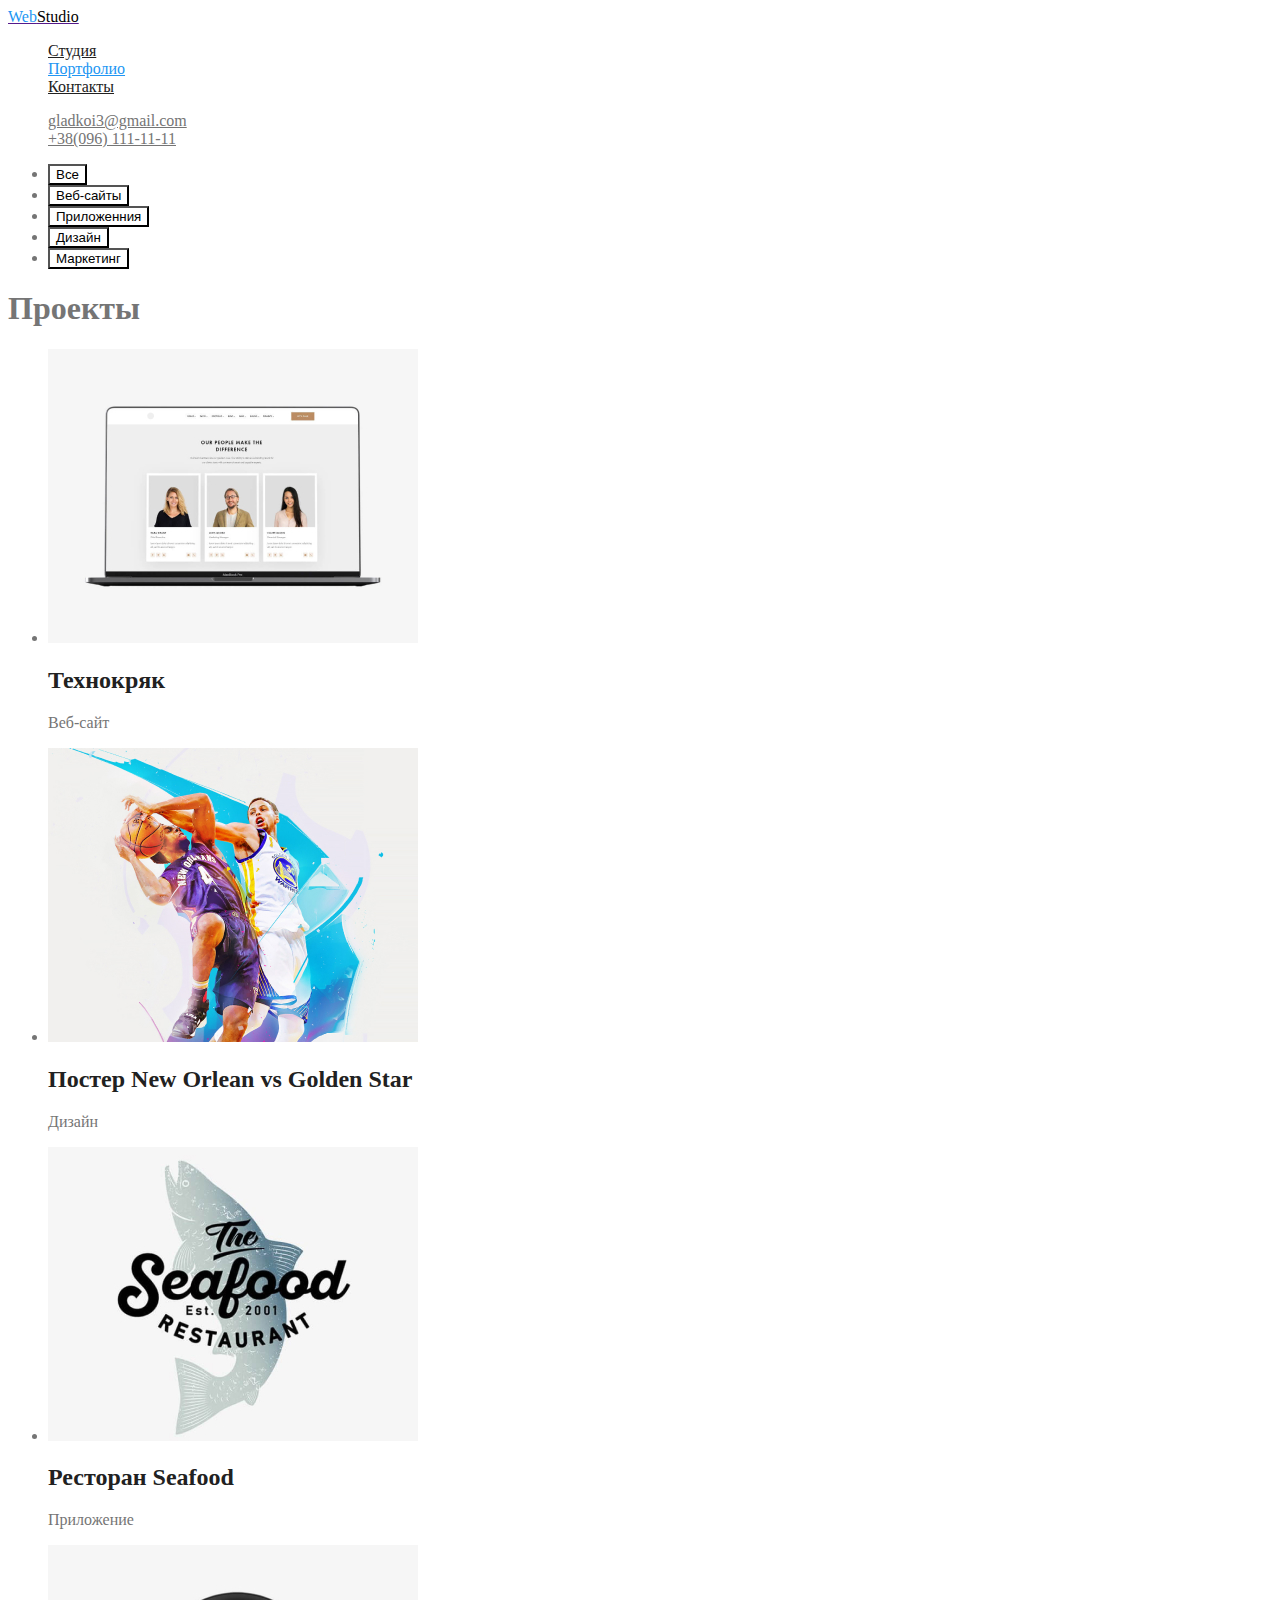
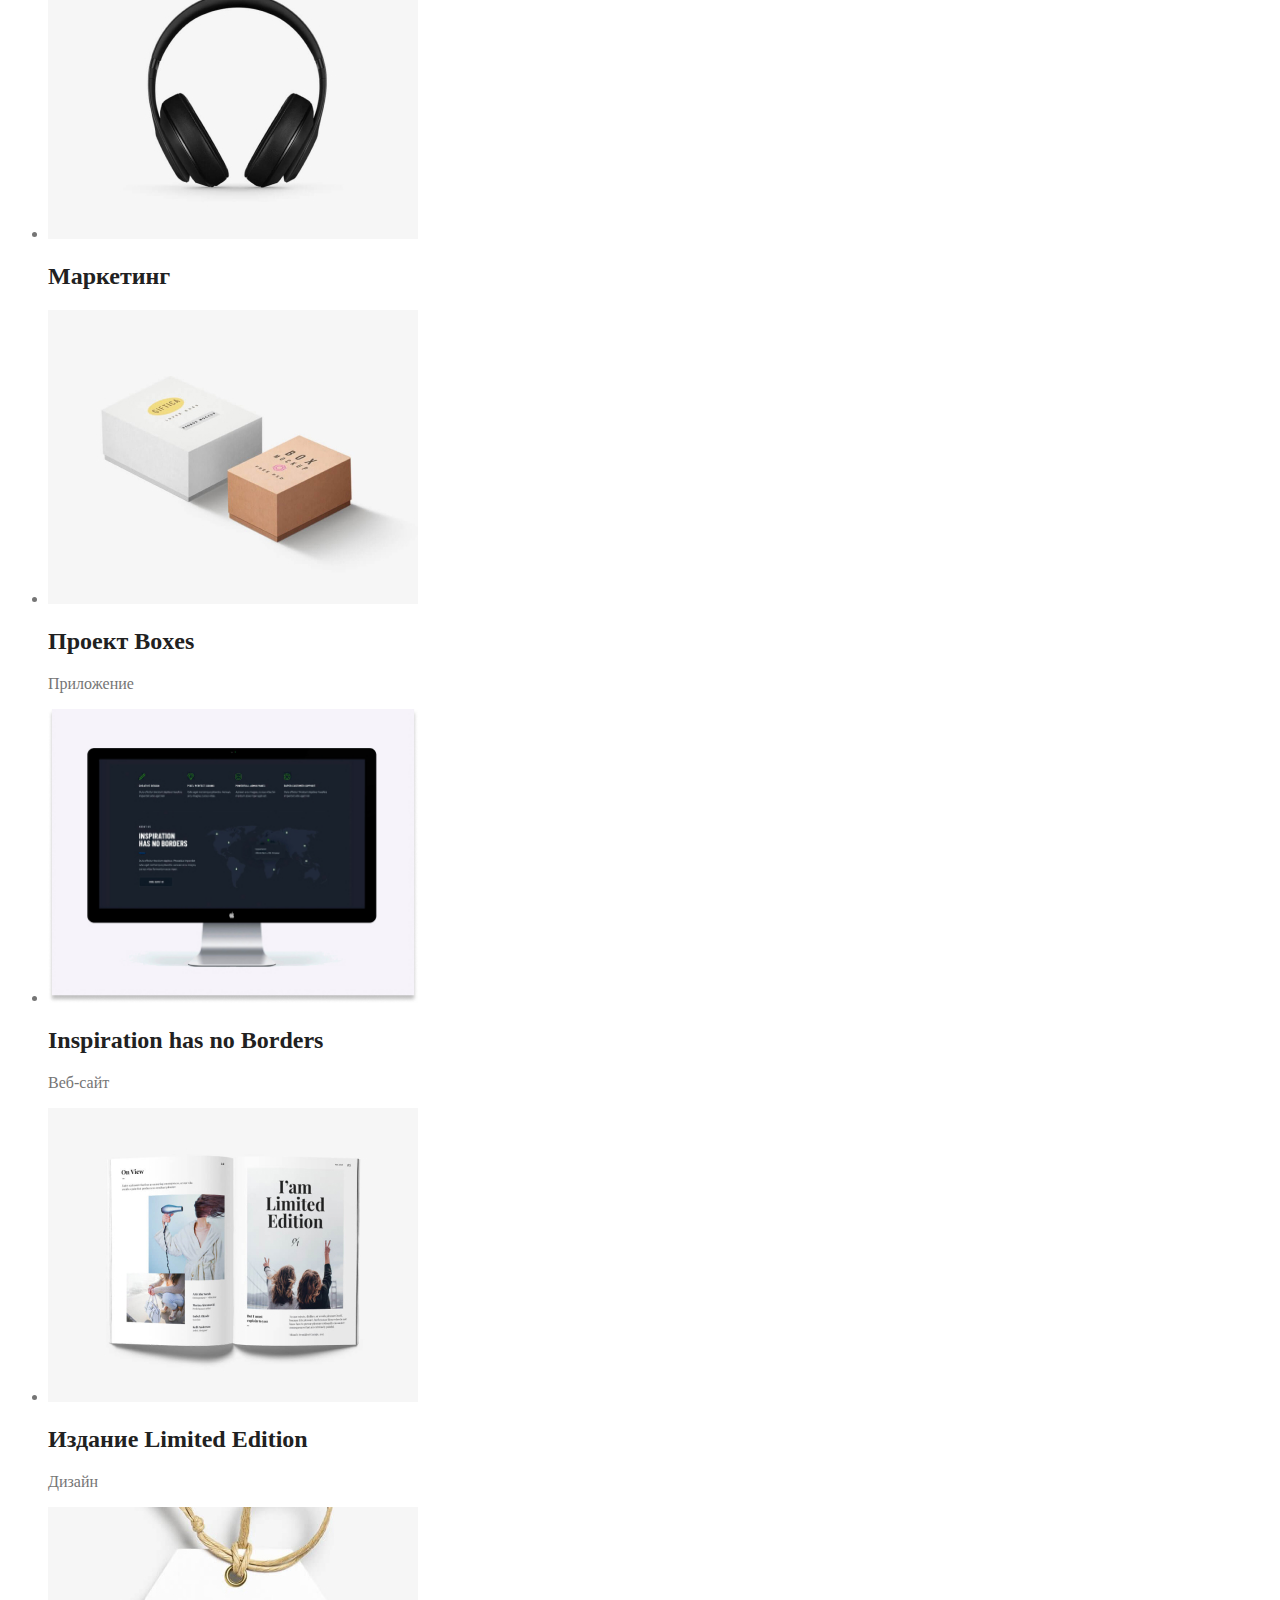
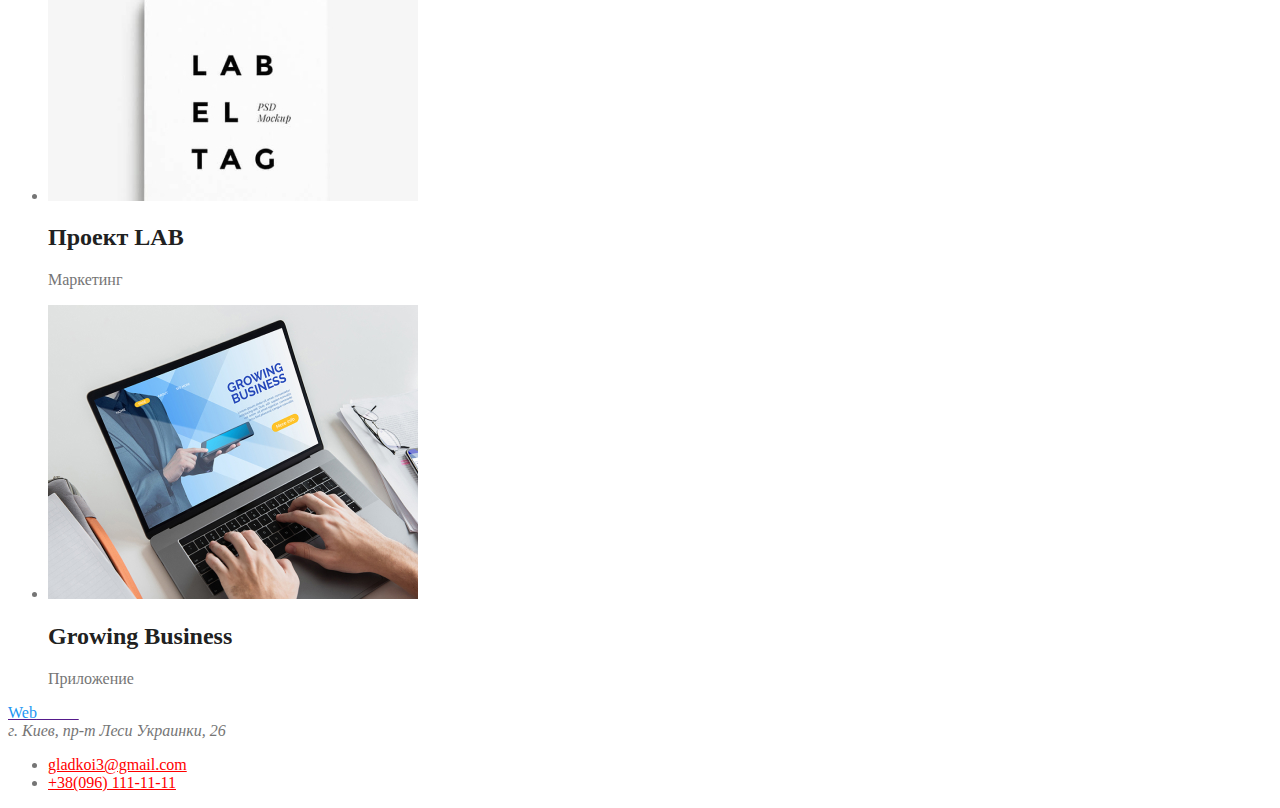
==== portfolio.html @ ace2f504 "доробив стилі" ====
<!DOCTYPE html>
<html lang="ru">

<head>
    <!-- Служебная информация -->
    <meta charset="utf-8">
    <title> Portfolio</title>
    <link rel="stylesheet" href="./css/css.css">
</head>

<body>
    <!---Шапка -->
    <header>
        <nav>
            <a href="" class="logo"><span class="logo-web">Web</span><span class="logo-studio">Studio</span> </a>

            <ul class="nav-site list">
                <li><a href="./index.html" class="link">Студия</a></li>
                <li><a href="./portfolio.html" class="link current">Портфолио</a></li>
                <li><a href="" class="link">Контакты</a></li>
            </ul>
        </nav>
        <ul class="nav-addres list">
            <!-- Ссылка на адрес электронной почты  -->
            <li><a href="mailto:gladkoi3@gmail.com" class="link">gladkoi3@gmail.com</a></li>
            <!-- Ссылка на телефонный номер -->
            <li><a href="tel:+380961111111" class="link">+38(096) 111-11-11</a></li>
        </ul>
    </header>

    <!-- Filters -->
    <section>

        <ul>
            <li><button class="button"> Все </button></li>
            <li><button class="button">Веб-сайты</button></li>
            <li><button class="button">Приложенния</button> </li>
            <li><button class="button">Дизайн</button> </li>
            <li><button class="button">Маркетинг</button></li>
        </ul>


        <!-- Project -->

        <h1>Проекты</h1>

        <ul class="project-list">

            <li>
                <a href=""></a>
                <img src="./portfolio-img/img.jpg" alt="Веб-сайт" width="370" height="294">
                <h2 class="title-name">Технокряк</h2>
                <p>Веб-сайт</p>
            </li>

            <li>
                <a href=""></a>
                <img src="./portfolio-img/img1.jpg" alt="Дизайн" width="370" height="294">
                <h2 class="title-name">Постер New Orlean vs Golden Star</h2>
                <p>Дизайн</p>
            </li>

            <li>
                <a href=""></a>
                <img src="./portfolio-img/img2.jpg" alt="Приложение" width="370" height="294">
                <h2 class="title-name">Ресторан Seafood</h2>
                <p>Приложение</p>
            </li>

            <li>
                <a href=""></a>
                <img src="./portfolio-img/img3.jpg" alt="Маркетинг" width="370" height="294">
                <h2 class="title-name">Маркетинг</h2>
                <p></p>
            </li>

            <li>
                <a href=""></a>
                <img src="./portfolio-img/img4.jpg" alt="Приложение" width="370" height="294">
                <h2 class="title-name">Проект Boxes</h2>
                <p>Приложение</p>
            </li>

            <li>
                <a href=""></a>
                <img src="./portfolio-img/img5.jpg" alt="Веб-сайт" width="370" height="294">
                <h2 lang="en" class="title-name">Inspiration has no Borders</h2>
                <p>Веб-сайт</p>
            </li>

            <li>
                <a href=""></a>
                <img src="./portfolio-img/img6.jpg" alt="Дизайн" width="370" height="294">
                <h2 class="title-name">Издание Limited Edition</h2>
                <p>Дизайн</p>
            </li>

            <li>
                <a href=""></a>
                <img src="./portfolio-img/img7.jpg" alt="Маркетинг" width="370" height="294">
                <h2 class="title-name">Проект LAB</h2>
                <p>Маркетинг</p>
            </li>

            <li>
                <a href=""></a>
                <img src="./portfolio-img/img8.jpg" alt="Приложение" width="370" height="294">
                <h2 lang="en" class="title-name">Growing Business</h2>
                <p>Приложение</p>
            </li>

        </ul>


    </section>



    <footer>
        <a href="" class="logo"><span class="logo-web">Web</span><span class="right-studio">Studio</span> </a>
        <address>г. Киев, пр-т Леси Украинки, 26</address>
        <ul class="footer">
            <!-- Ссылка на адрес электронной почты  -->
            <li><a href="mailto:gladkoi3@gmail.com " class="link">gladkoi3@gmail.com</a></li>
            <!-- Ссылка на телефонный номер -->
            <li><a href="tel:+380961111111" class="link">+38(096) 111-11-11</a></li>
        </ul>


    </footer>

</body>


</html>
---- css/css.css ----
:root {
  --prymary-text-color: #757575;
  --title-text-color: #212121;
  --accent-color: #2196f3;
  --black-text: #000000;
  --white-text: #ffffff;
}

body {
  background-color: #ffffff;
  color: var(--prymary-text-color);
}
.list {
  list-style: none;
}
/*Колір основного тексту: color:#757575; */
/*Колір втооринного тексту:сolor:  #212121;*/
/* Чорний лого:#000000;білий лого:color: #FFFFFF; */
/* Акцент-синій #2196F3;*/
/*Вторичний колір фону: #E5E5E5*/

/*Стилізація лого- logo*/
.logo-web {
  color: var(--accent-color);
}
.logo-studio {
  color: var(--black-text);
}

/*Стилізація навігації по сайту - nav-site*/
.nav-site .link {
  color: var(--title-text-color);
}
.nav-site .link:hover,
.nav-site .link:focus {
  color: var(--accent-color);
}
.nav-site .link.current {
  color: var(--accent-color);
}

/*Стилызація навігації адресу - nav-addres*/
.nav-addres .link {
  color: var(--prymary-text-color);
}
.nav-addres .link:hover,
.nav-addres .link:focus {
  color: var(--accent-color);
}

/*Hero*/
.hero-title {
  color: var(--white-text);
}
/* Стилізація Преимуществ(advantages)*/
.section .section-title {
  color: var(--title-text-color);
}
.advantages .title {
  color: var(--title-text-color);
}
/* Чем занимаемся(work)*/

/* Команда(command)*/

.command .title {
  color: var(--title-text-color);
}
/* Стилізація підвалу(footer)*/
.right-studio {
  color: var(--white-text);
}
.footer .link {
  color: red; /* rgba(255, 255, 255, 0.6);*/
}
.button {
  color: var(--black-text);
  background-color: var(--white-text);
}
.hero .prymari {
  color: var(--white-text);
  background-color: var(--accent-color);
}

/* portfolio*/

.project-list .title-name {
  color: var(--title-text-color);
}
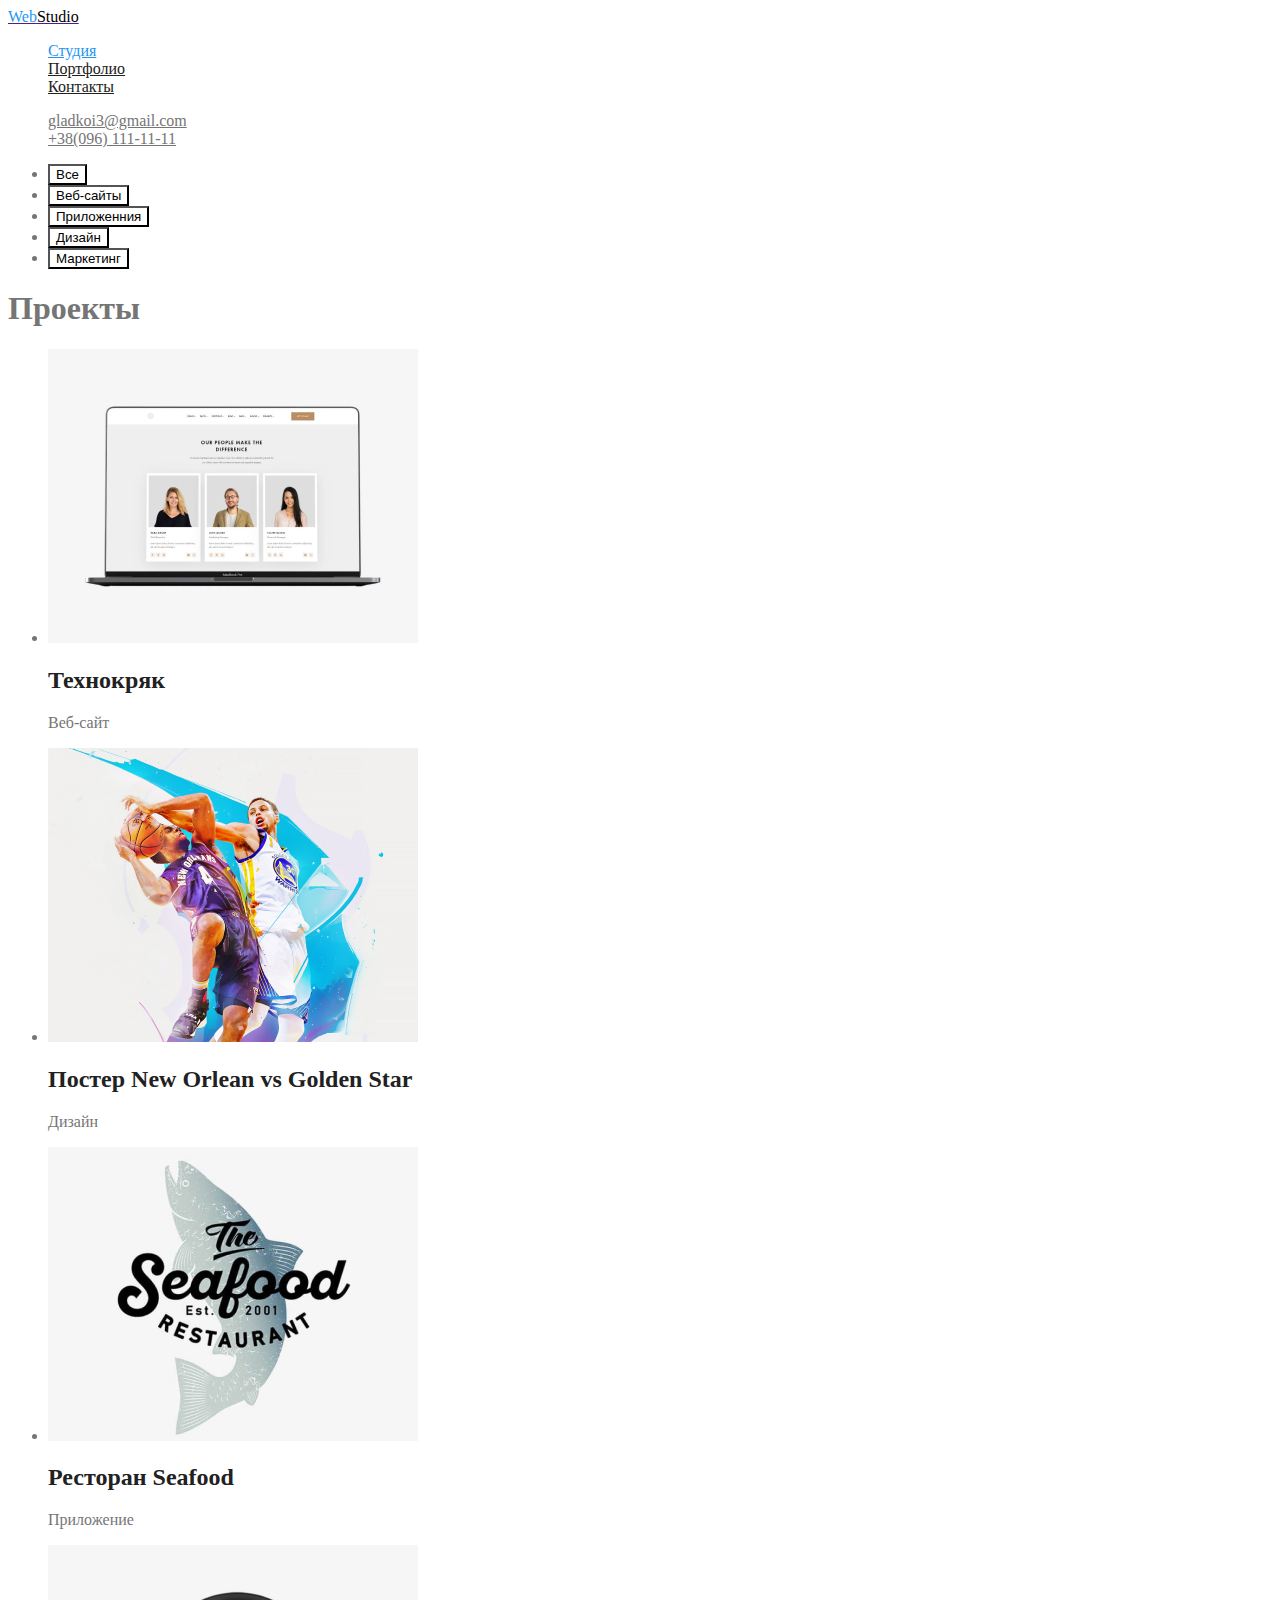
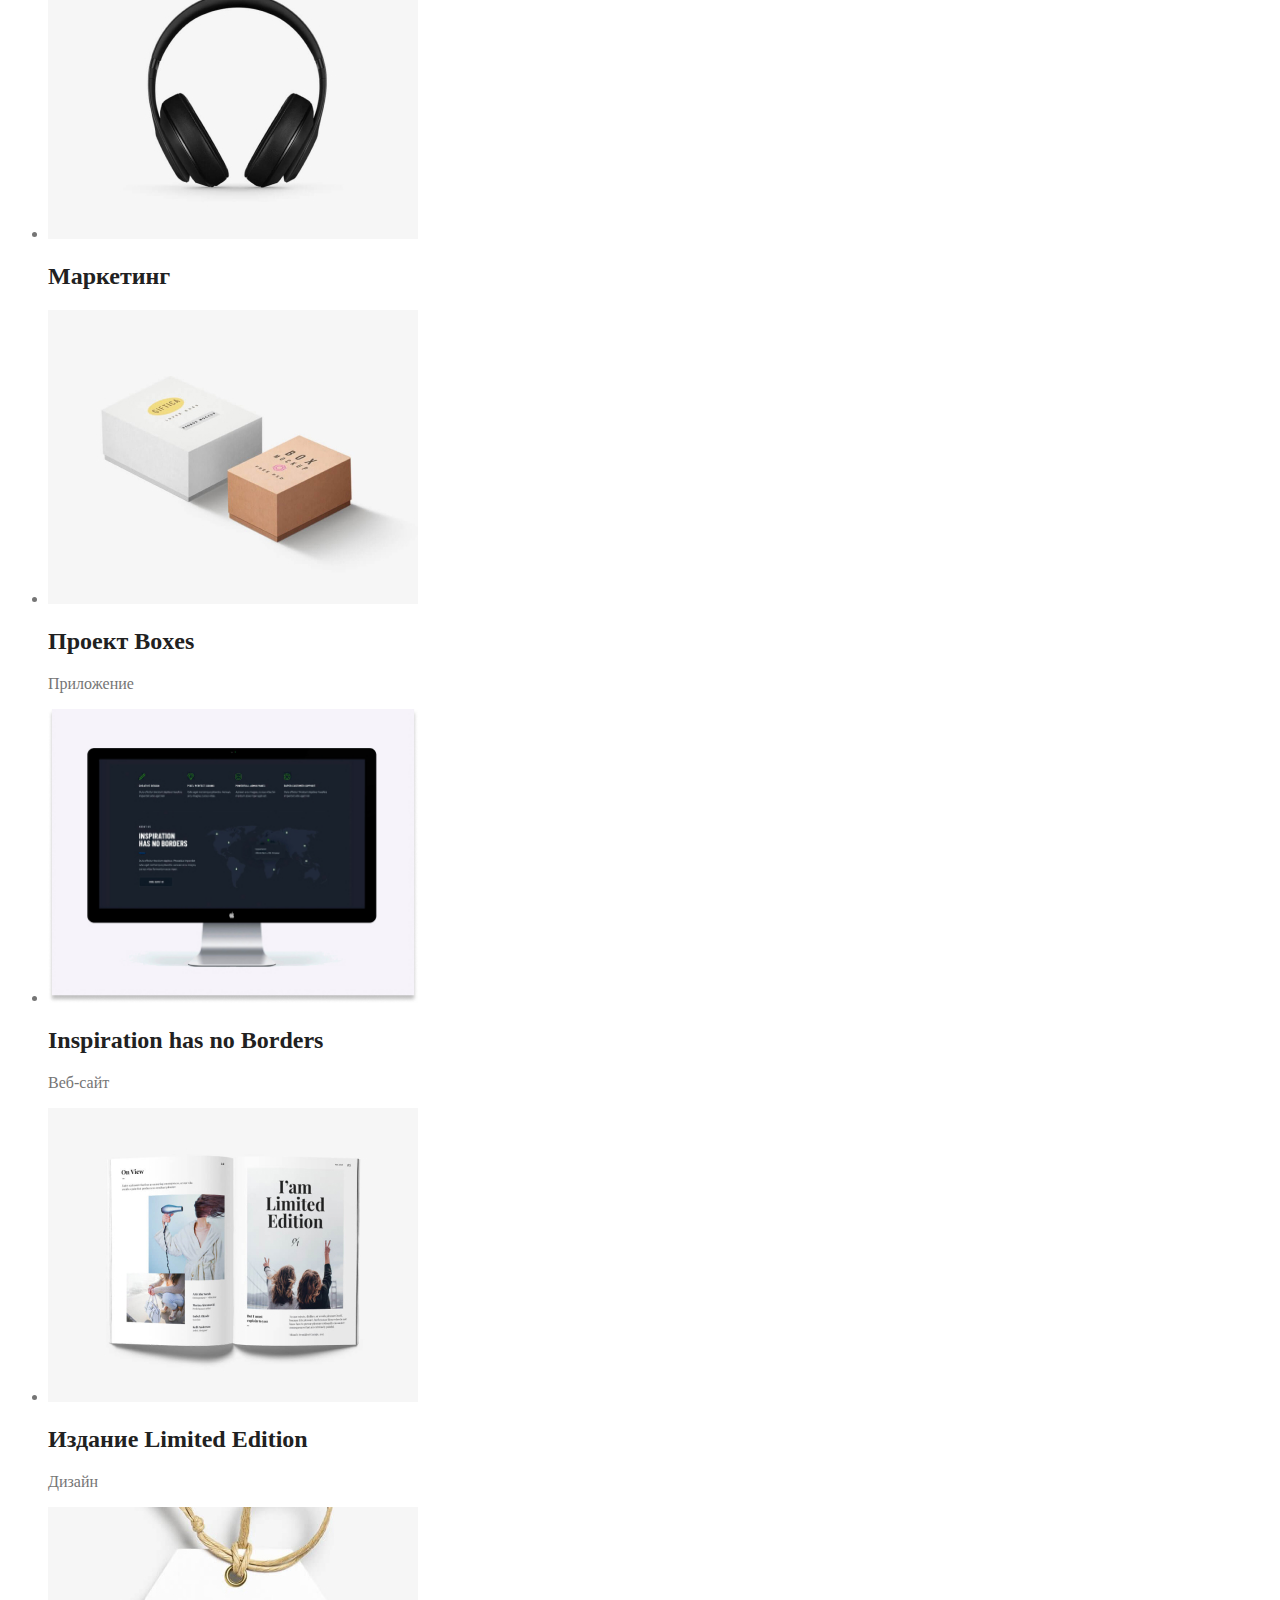
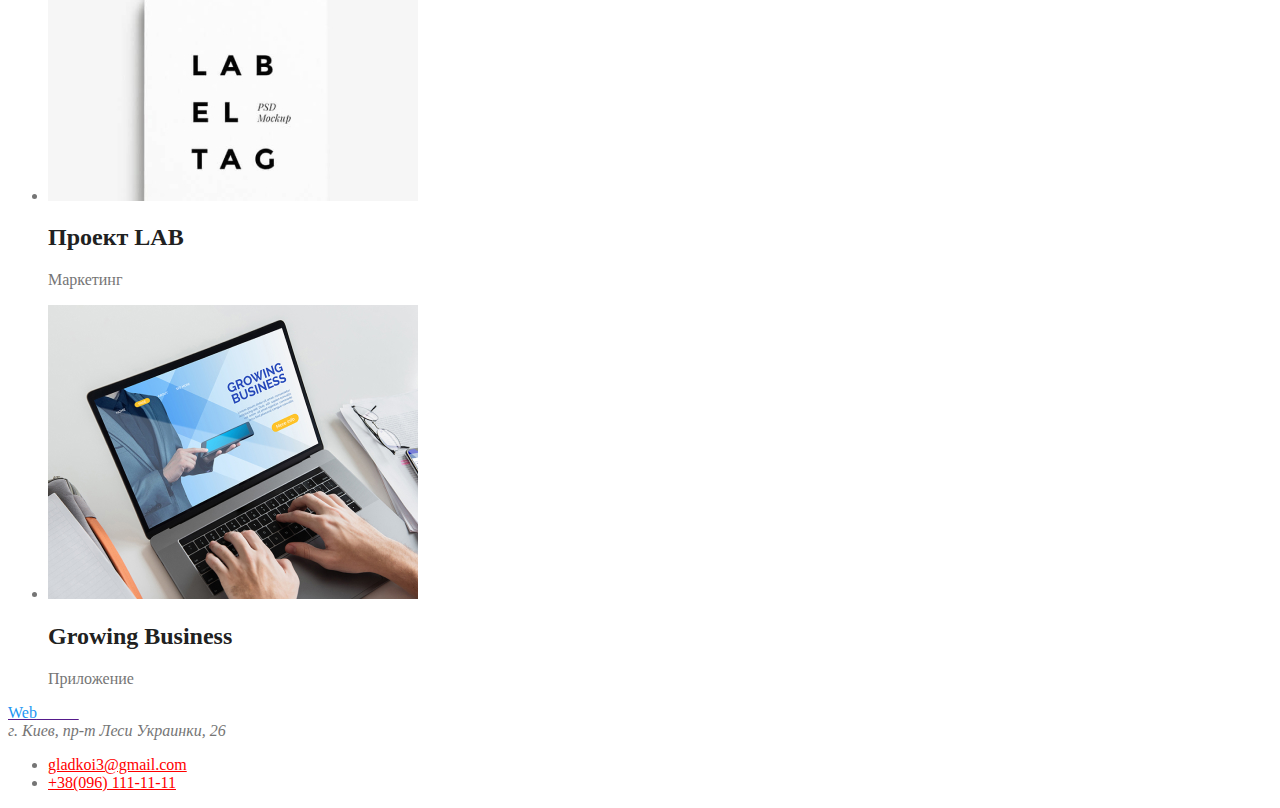
==== commit 06a449dc: "почті" ====
--- a/portfolio.html
+++ b/portfolio.html
@@ -12,15 +12,15 @@
     <!---Шапка -->
     <header>
         <nav>
-            <a href="" class="logo"><span class="logo-web">Web</span><span class="logo-studio">Studio</span> </a>
+            <a href="" class="logo"><span class="logo-accent">Web</span><span class="logo-studio">Studio</span> </a>
 
-            <ul class="nav-site list">
-                <li><a href="./index.html" class="link">Студия</a></li>
-                <li><a href="./portfolio.html" class="link current">Портфолио</a></li>
+            <ul class="site-nav list">
+                <li><a href="./index.html" class="link current">Студия</a></li>
+                <li><a href="./portfolio.html" class="link">Портфолио</a></li>
                 <li><a href="" class="link">Контакты</a></li>
             </ul>
         </nav>
-        <ul class="nav-addres list">
+        <ul class="contacts list">
             <!-- Ссылка на адрес электронной почты  -->
             <li><a href="mailto:gladkoi3@gmail.com" class="link">gladkoi3@gmail.com</a></li>
             <!-- Ссылка на телефонный номер -->
@@ -114,10 +114,9 @@
 
     </section>
 
-
-
+    <!--Подвал-->
     <footer>
-        <a href="" class="logo"><span class="logo-web">Web</span><span class="right-studio">Studio</span> </a>
+        <a href="" class="logo"><span class="logo-accent">Web</span><span class="logo-text">Studio</span> </a>
         <address>г. Киев, пр-т Леси Украинки, 26</address>
         <ul class="footer">
             <!-- Ссылка на адрес электронной почты  -->
--- a/css/css.css
+++ b/css/css.css
@@ -20,7 +20,7 @@
 /*Вторичний колір фону: #E5E5E5*/
 
 /*Стилізація лого- logo*/
-.logo-web {
+.logo-accent {
   color: var(--accent-color);
 }
 .logo-studio {
@@ -28,23 +28,23 @@
 }
 
 /*Стилізація навігації по сайту - nav-site*/
-.nav-site .link {
+.site-nav .link {
   color: var(--title-text-color);
 }
-.nav-site .link:hover,
-.nav-site .link:focus {
+.site-nav .link:hover,
+.site-nav .link:focus {
   color: var(--accent-color);
 }
-.nav-site .link.current {
+.site-nav .link.current {
   color: var(--accent-color);
 }
 
-/*Стилызація навігації адресу - nav-addres*/
-.nav-addres .link {
+/*Стилызація навігації адресу - contacts*/
+.contacts .link {
   color: var(--prymary-text-color);
 }
-.nav-addres .link:hover,
-.nav-addres .link:focus {
+.contacts .link:hover,
+.contacts .link:focus {
   color: var(--accent-color);
 }
 
@@ -63,11 +63,11 @@
 
 /* Команда(command)*/
 
-.command .title {
+.team .title {
   color: var(--title-text-color);
 }
 /* Стилізація підвалу(footer)*/
-.right-studio {
+.logo-text {
   color: var(--white-text);
 }
 .footer .link {
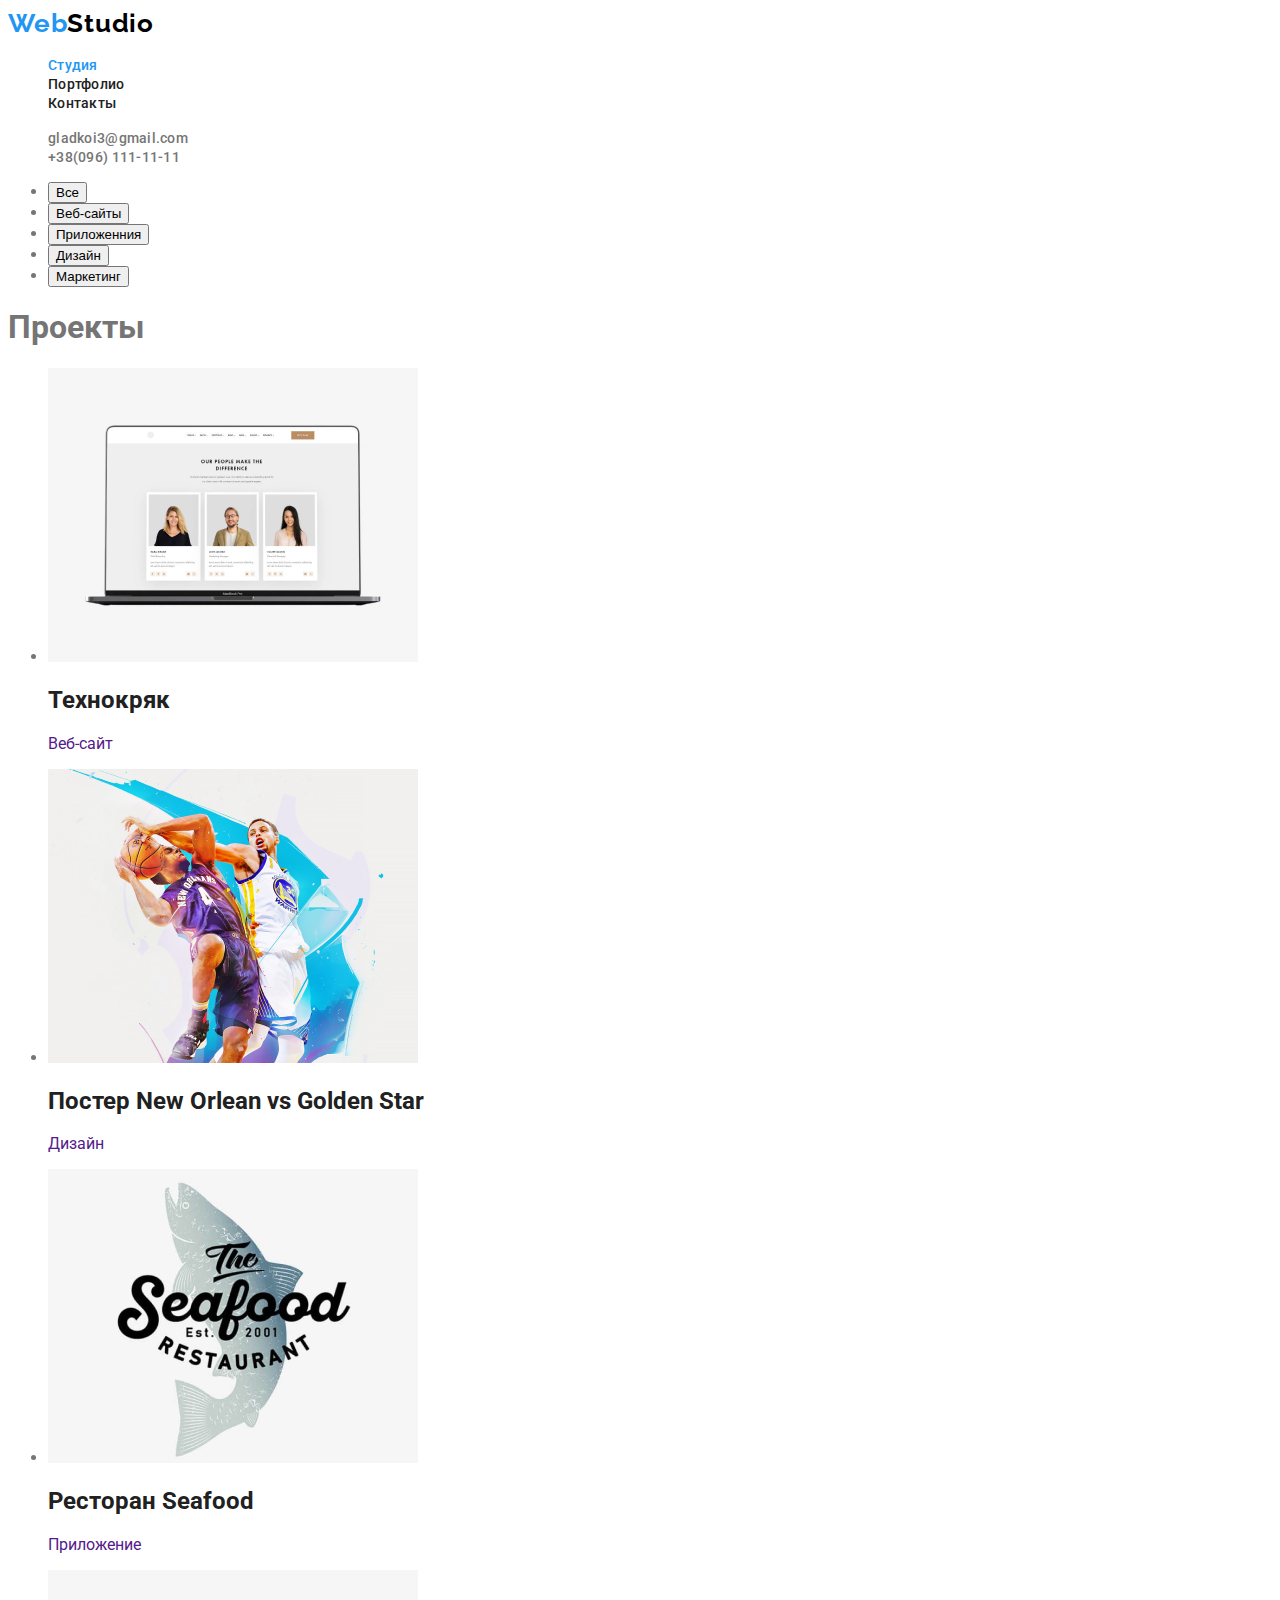
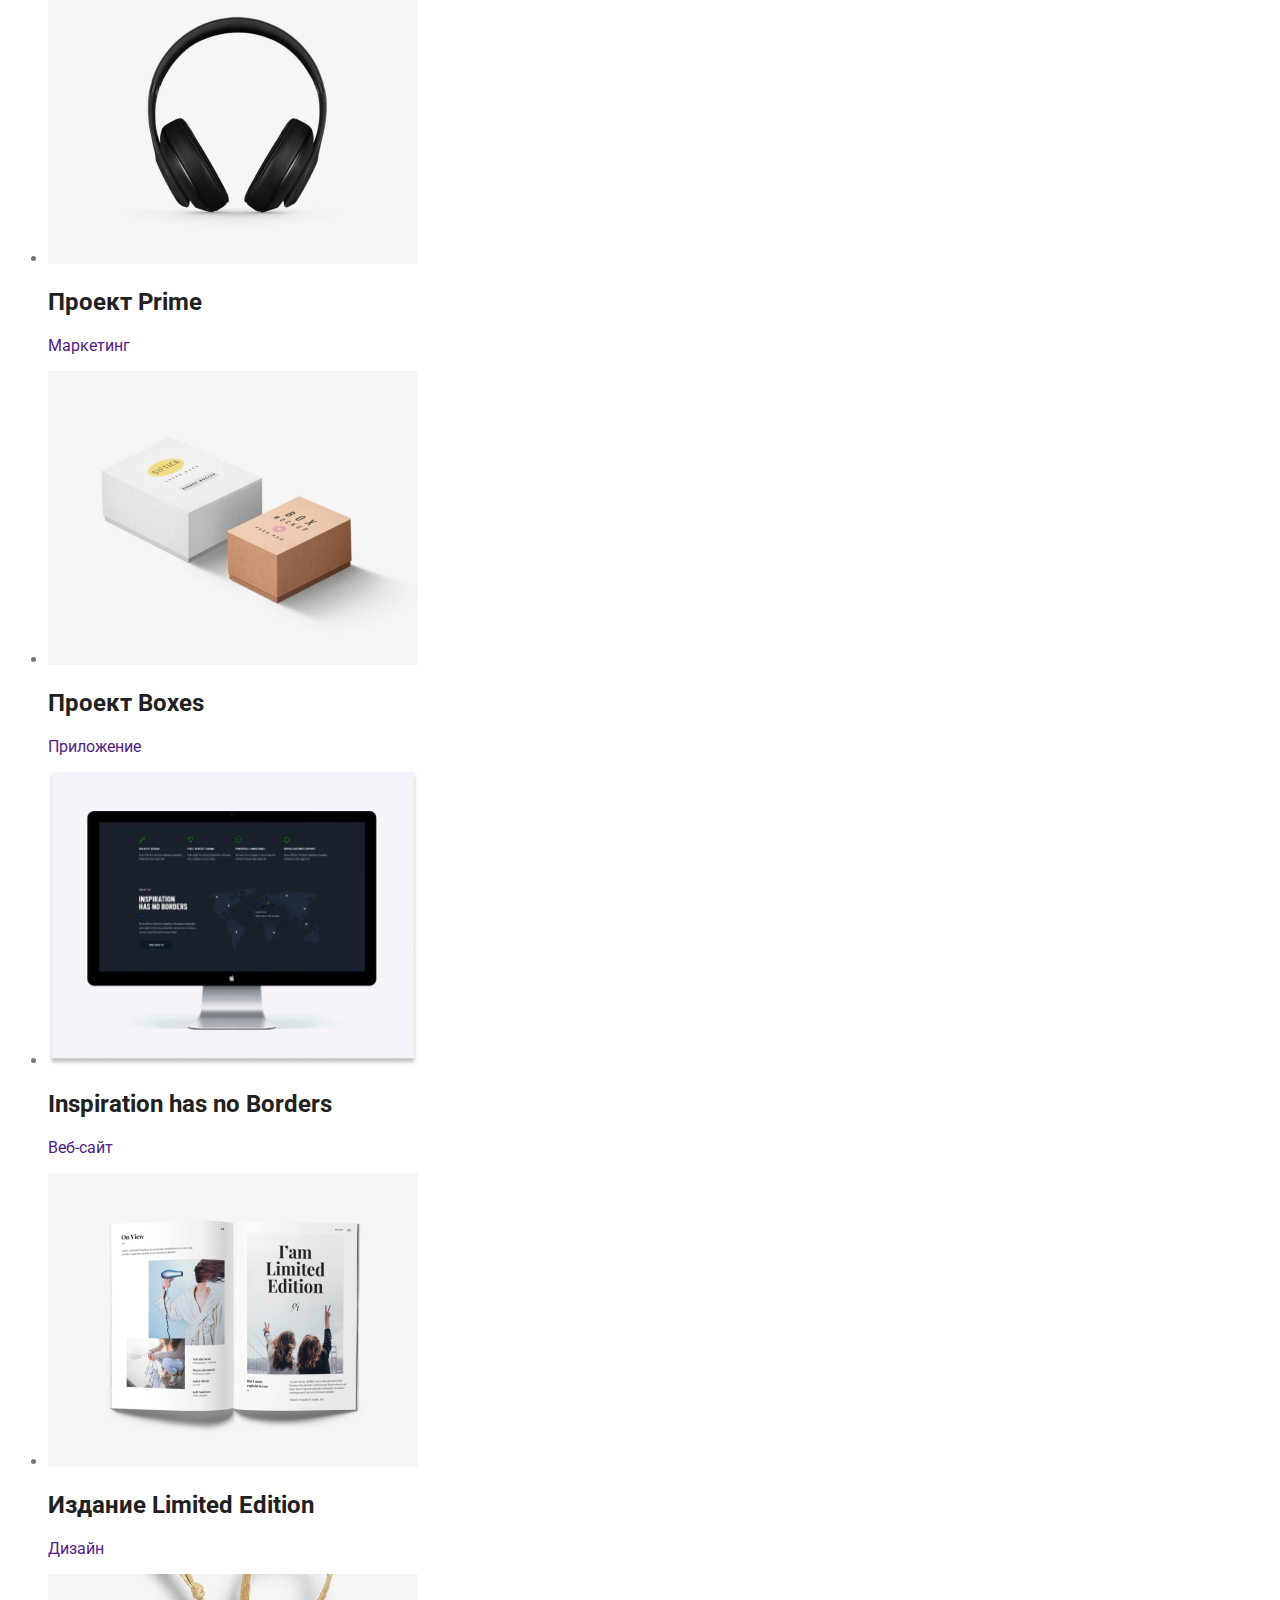
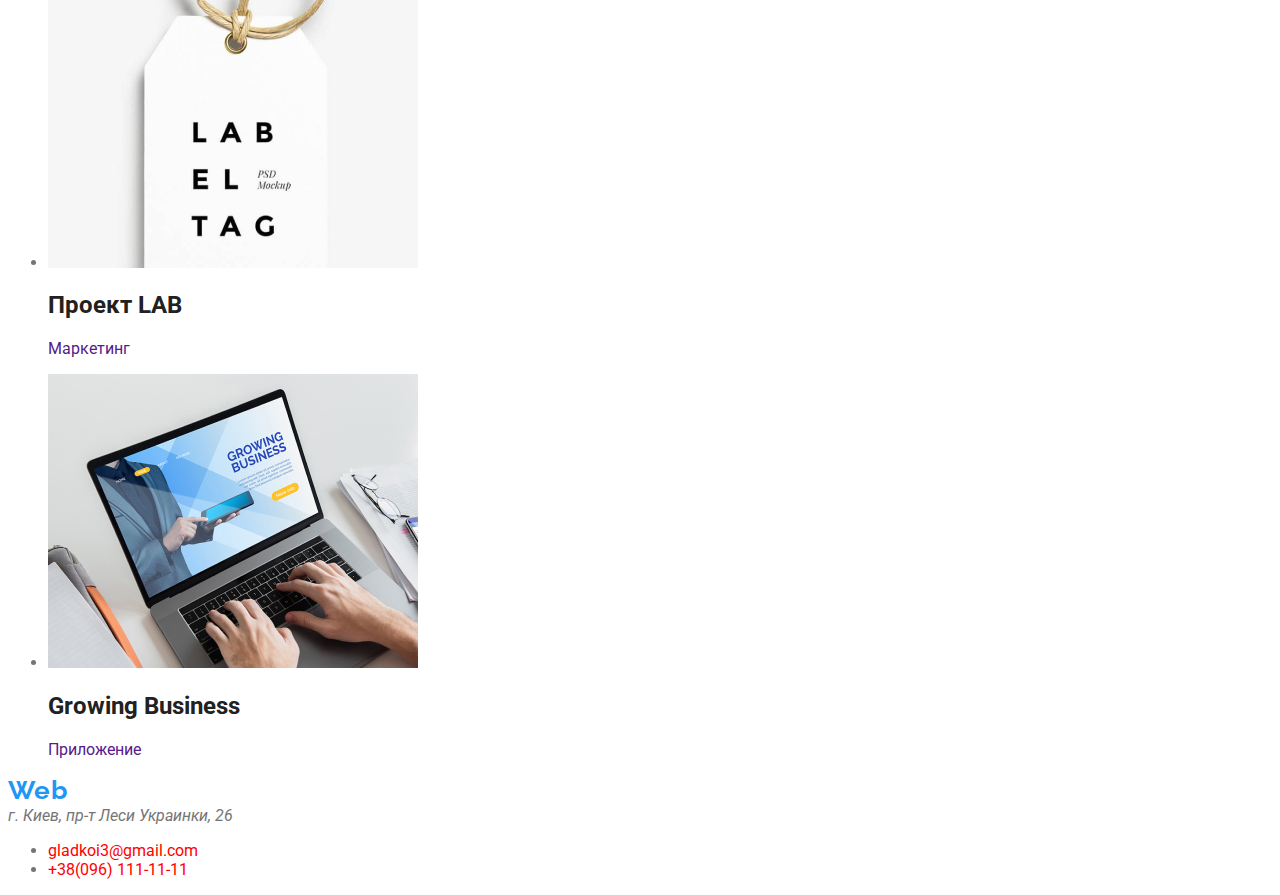
==== commit be7c49dd: "Стилізація тексту" ====
--- a/portfolio.html
+++ b/portfolio.html
@@ -5,6 +5,10 @@
     <!-- Служебная информация -->
     <meta charset="utf-8">
     <title> Portfolio</title>
+    <link rel="preconnect" href="https://fonts.gstatic.com">
+    <link
+        href="https://fonts.googleapis.com/css2?family=Raleway:wght@700&family=Roboto:wght@400;500;700;900&display=swap"
+        rel="stylesheet">
     <link rel="stylesheet" href="./css/css.css">
 </head>
 
@@ -32,11 +36,11 @@
     <section>
 
         <ul>
-            <li><button class="button"> Все </button></li>
-            <li><button class="button">Веб-сайты</button></li>
-            <li><button class="button">Приложенния</button> </li>
-            <li><button class="button">Дизайн</button> </li>
-            <li><button class="button">Маркетинг</button></li>
+            <li><button type="button" class="filtr"> Все </button></li>
+            <li><button type="button" class="filtr">Веб-сайты</button></li>
+            <li><button type="button" class="filtr">Приложенния</button> </li>
+            <li><button type="button" class="filtr">Дизайн</button> </li>
+            <li><button type="button" class="filtr">Маркетинг</button></li>
         </ul>
 
 
@@ -47,66 +51,76 @@
         <ul class="project-list">
 
             <li>
-                <a href=""></a>
-                <img src="./portfolio-img/img.jpg" alt="Веб-сайт" width="370" height="294">
-                <h2 class="title-name">Технокряк</h2>
-                <p>Веб-сайт</p>
+                <a href="">
+                    <img src="./portfolio-img/img.jpg" alt="Веб-сайт" width="370" height="294">
+                    <h2 class="title-name">Технокряк</h2>
+                    <p>Веб-сайт</p>
+                </a>
             </li>
 
             <li>
-                <a href=""></a>
-                <img src="./portfolio-img/img1.jpg" alt="Дизайн" width="370" height="294">
-                <h2 class="title-name">Постер New Orlean vs Golden Star</h2>
-                <p>Дизайн</p>
+                <a href="">
+                    <img src="./portfolio-img/img1.jpg" alt="Дизайн" width="370" height="294">
+                    <h2 class="title-name">Постер New Orlean vs Golden Star</h2>
+                    <p>Дизайн</p>
+                </a>
             </li>
 
             <li>
-                <a href=""></a>
-                <img src="./portfolio-img/img2.jpg" alt="Приложение" width="370" height="294">
-                <h2 class="title-name">Ресторан Seafood</h2>
-                <p>Приложение</p>
+                <a href="">
+                    <img src="./portfolio-img/img2.jpg" alt="Приложение" width="370" height="294">
+                    <h2 class="title-name">Ресторан Seafood</h2>
+                    <p>Приложение</p>
+                </a>
             </li>
 
             <li>
-                <a href=""></a>
-                <img src="./portfolio-img/img3.jpg" alt="Маркетинг" width="370" height="294">
-                <h2 class="title-name">Маркетинг</h2>
-                <p></p>
+                <a href="">
+                    <img src="./portfolio-img/img3.jpg" alt="Маркетинг" width="370" height="294">
+                    <h2 class="title-name">Проект Prime</h2>
+                    <p>Маркетинг</p>
+                </a>
             </li>
 
             <li>
-                <a href=""></a>
-                <img src="./portfolio-img/img4.jpg" alt="Приложение" width="370" height="294">
-                <h2 class="title-name">Проект Boxes</h2>
-                <p>Приложение</p>
+                <a href="">
+                    <img src="./portfolio-img/img4.jpg" alt="Приложение" width="370" height="294">
+                    <h2 class="title-name">Проект Boxes</h2>
+                    <p>Приложение</p>
+                </a>
             </li>
 
             <li>
-                <a href=""></a>
-                <img src="./portfolio-img/img5.jpg" alt="Веб-сайт" width="370" height="294">
-                <h2 lang="en" class="title-name">Inspiration has no Borders</h2>
-                <p>Веб-сайт</p>
+                <a href="">
+                    <img src="./portfolio-img/img5.jpg" alt="Веб-сайт" width="370" height="294">
+                    <h2 lang="en" class="title-name">Inspiration has no Borders</h2>
+                    <p>Веб-сайт</p>
+                </a>
+
             </li>
 
             <li>
-                <a href=""></a>
-                <img src="./portfolio-img/img6.jpg" alt="Дизайн" width="370" height="294">
-                <h2 class="title-name">Издание Limited Edition</h2>
-                <p>Дизайн</p>
+                <a href="">
+                    <img src="./portfolio-img/img6.jpg" alt="Дизайн" width="370" height="294">
+                    <h2 class="title-name">Издание Limited Edition</h2>
+                    <p>Дизайн</p>
+                </a>
             </li>
 
             <li>
-                <a href=""></a>
-                <img src="./portfolio-img/img7.jpg" alt="Маркетинг" width="370" height="294">
-                <h2 class="title-name">Проект LAB</h2>
-                <p>Маркетинг</p>
+                <a href="">
+                    <img src="./portfolio-img/img7.jpg" alt="Маркетинг" width="370" height="294">
+                    <h2 class="title-name">Проект LAB</h2>
+                    <p>Маркетинг</p>
+                </a>
             </li>
 
             <li>
-                <a href=""></a>
-                <img src="./portfolio-img/img8.jpg" alt="Приложение" width="370" height="294">
-                <h2 lang="en" class="title-name">Growing Business</h2>
-                <p>Приложение</p>
+                <a href="">
+                    <img src="./portfolio-img/img8.jpg" alt="Приложение" width="370" height="294">
+                    <h2 lang="en" class="title-name">Growing Business</h2>
+                    <p>Приложение</p>
+                </a>
             </li>
 
         </ul>
--- a/css/css.css
+++ b/css/css.css
@@ -9,9 +9,13 @@
 body {
   background-color: #ffffff;
   color: var(--prymary-text-color);
+  font-family: Roboto, sans-serif;
 }
 .list {
   list-style: none;
+}
+a {
+  text-decoration: none;
 }
 /*Колір основного тексту: color:#757575; */
 /*Колір втооринного тексту:сolor:  #212121;*/
@@ -22,14 +26,28 @@
 /*Стилізація лого- logo*/
 .logo-accent {
   color: var(--accent-color);
+  font-family: Raleway, cursive;
+  letter-spacing: 0.03em;
+  font-weight: bold;
+  font-size: 26px;
+  line-height: 1.19;
 }
 .logo-studio {
   color: var(--black-text);
+  font-family: Raleway, cursive;
+  letter-spacing: 0.03em;
+  font-weight: bold;
+  font-size: 26px;
+  line-height: 1.19;
 }
 
 /*Стилізація навігації по сайту - nav-site*/
 .site-nav .link {
   color: var(--title-text-color);
+  font-weight: 500;
+  font-size: 14px;
+  line-height: 1.14;
+  letter-spacing: 0.02em;
 }
 .site-nav .link:hover,
 .site-nav .link:focus {
@@ -42,6 +60,10 @@
 /*Стилызація навігації адресу - contacts*/
 .contacts .link {
   color: var(--prymary-text-color);
+  font-weight: 500;
+  font-size: 14px;
+  line-height: 1.14;
+  letter-spacing: 0.02em;
 }
 .contacts .link:hover,
 .contacts .link:focus {
@@ -50,7 +72,12 @@
 
 /*Hero*/
 .hero-title {
-  color: var(--white-text);
+  color: red /*var(--white-text)*/;
+  font-weight: 900;
+  font-size: 44px;
+  line-height: 1.36;
+  text-align: center;
+  letter-spacing: 0.06em;
 }
 /* Стилізація Преимуществ(advantages)*/
 .section .section-title {
@@ -69,13 +96,21 @@
 /* Стилізація підвалу(footer)*/
 .logo-text {
   color: var(--white-text);
+  font-family: Raleway, cursive;
+  letter-spacing: 0.03em;
+  font-weight: bold;
+  font-size: 26px;
+  line-height: 1.19;
 }
 .footer .link {
   color: red; /* rgba(255, 255, 255, 0.6);*/
 }
 .button {
-  color: var(--black-text);
-  background-color: var(--white-text);
+  color: var(--white-text);
+  background-color: var(--accent-color);
+  font-weight: bold;
+  font-size: 16px;
+  line-height: 1.87;
 }
 .hero .prymari {
   color: var(--white-text);
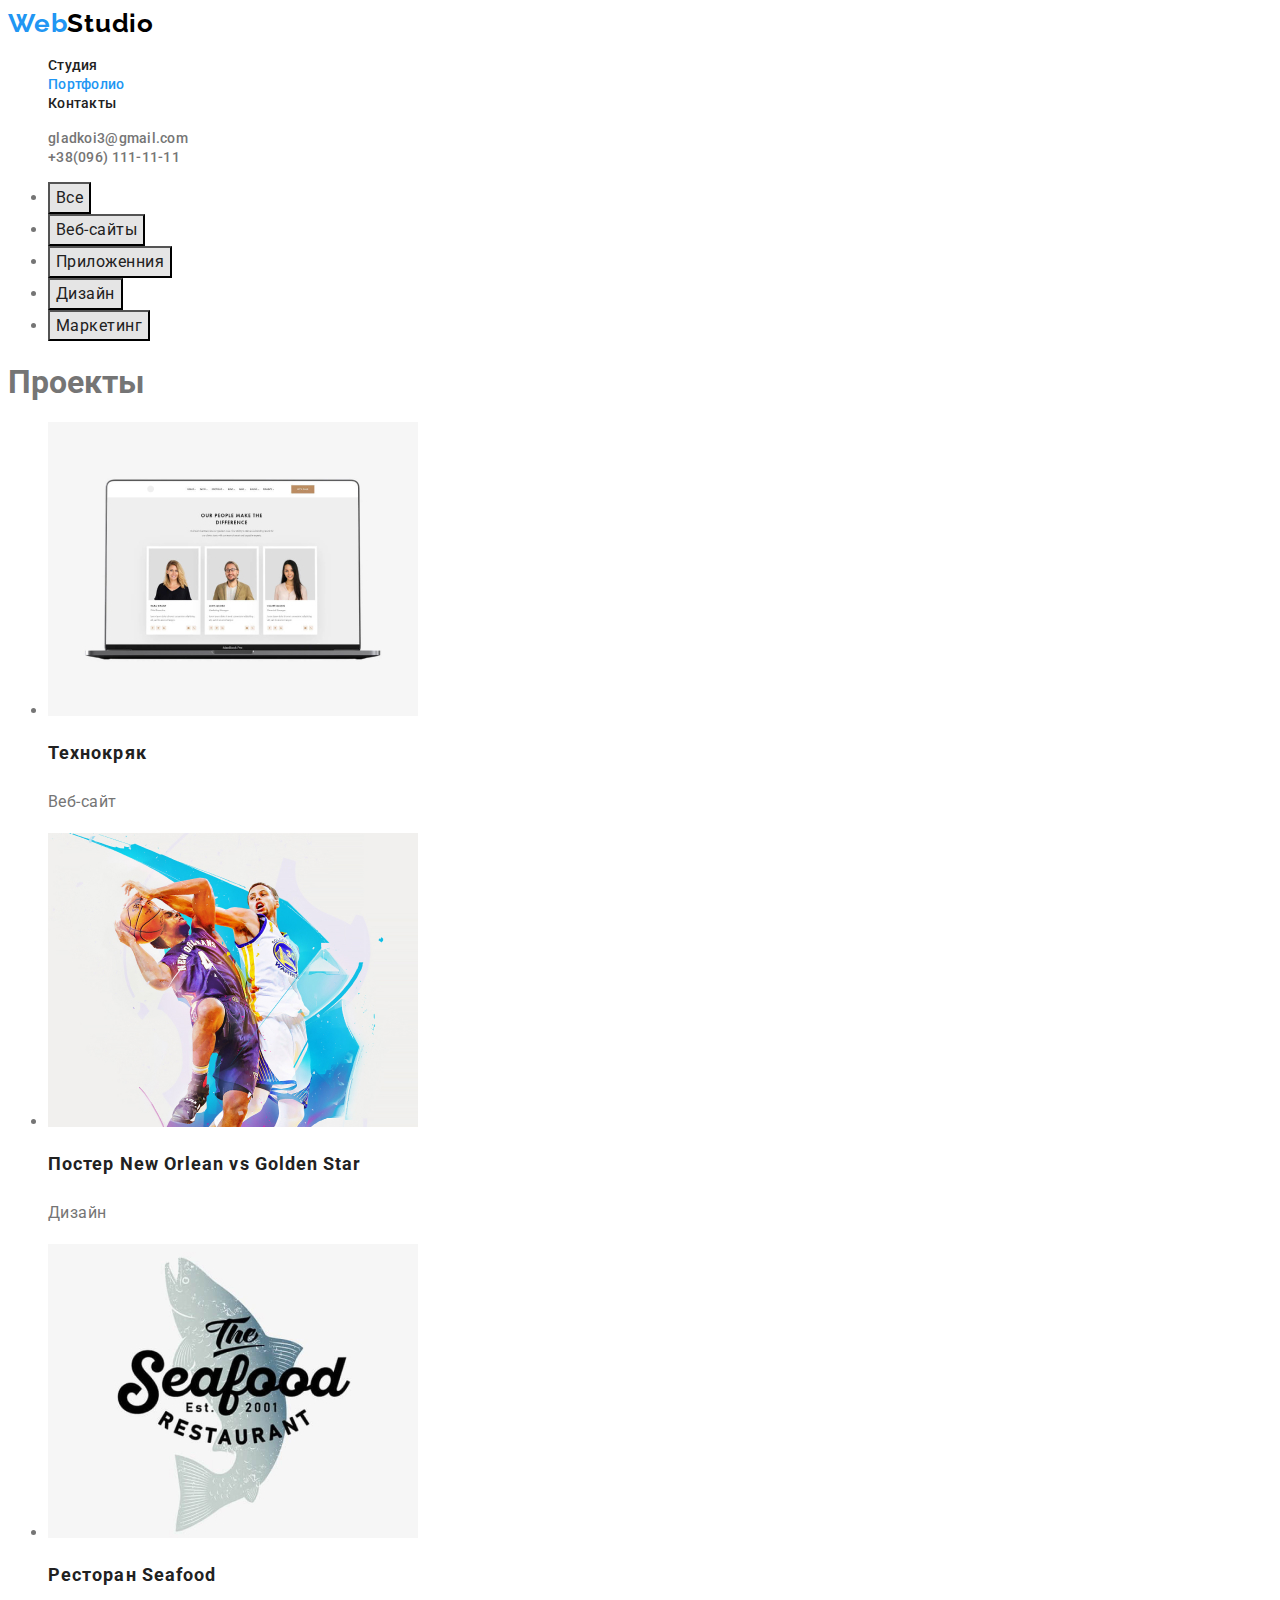
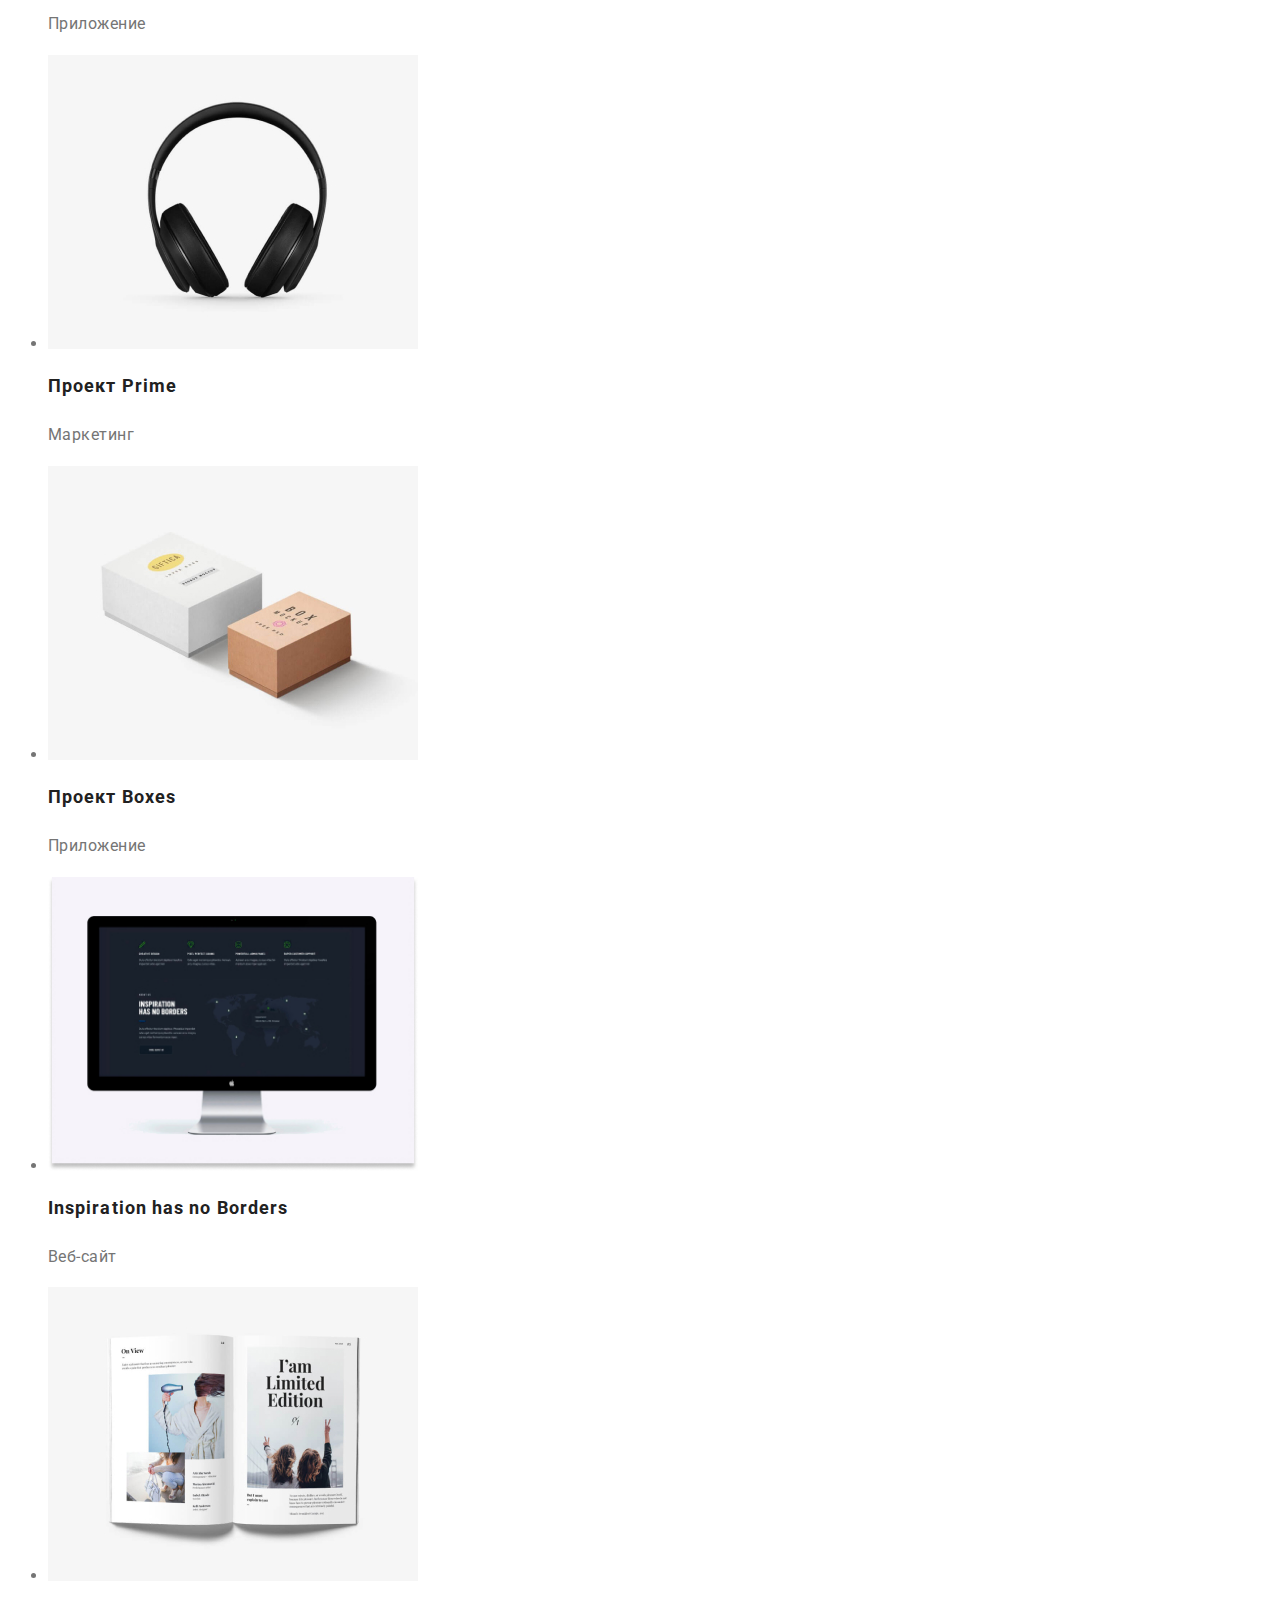
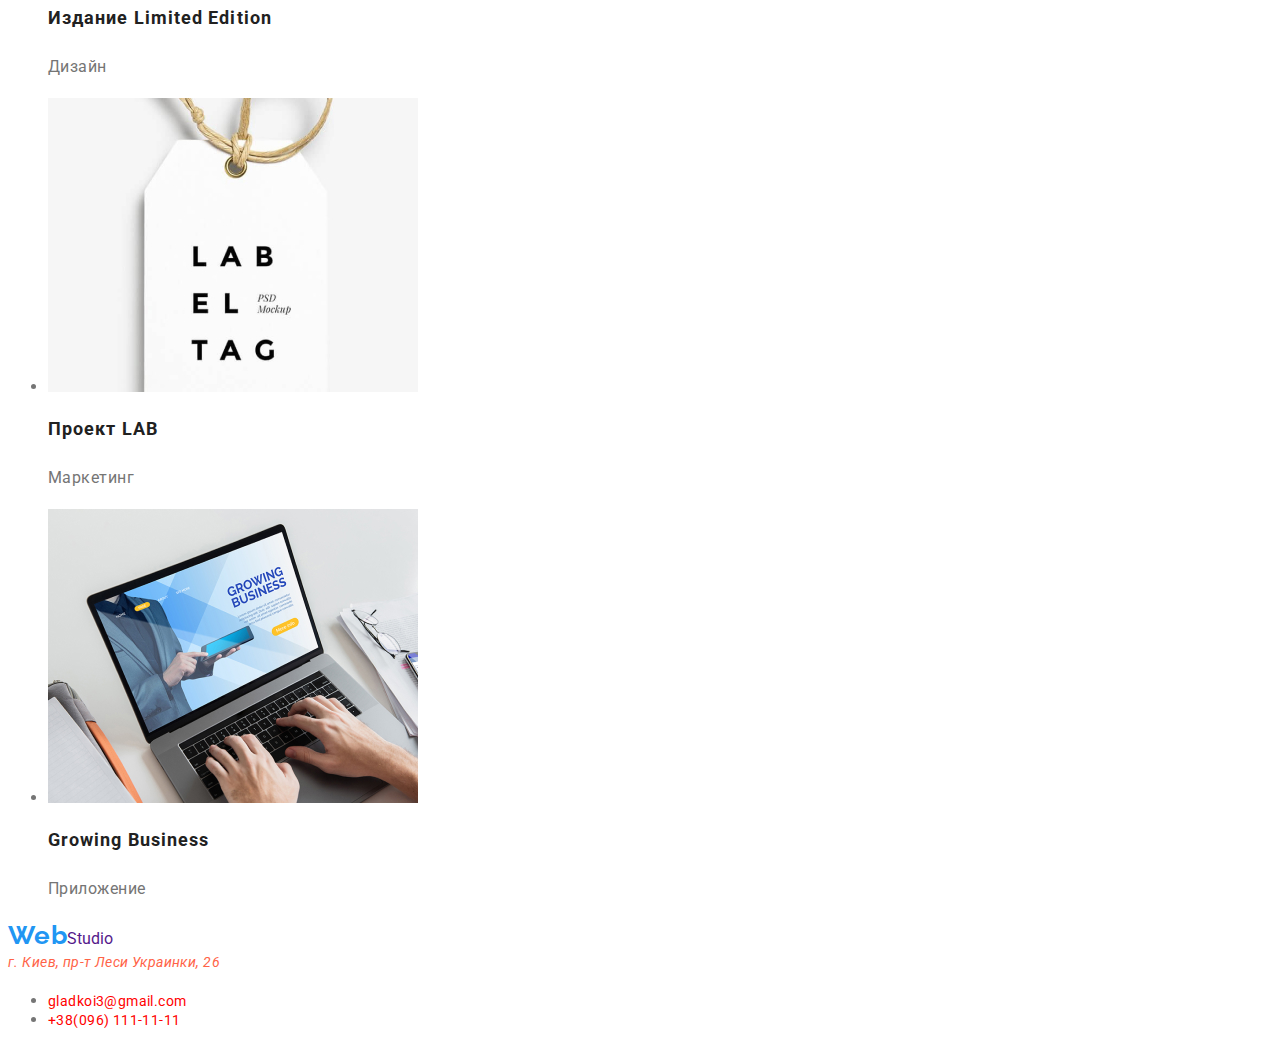
==== commit fe035ff0: "Доробив дещо" ====
--- a/portfolio.html
+++ b/portfolio.html
@@ -19,8 +19,8 @@
             <a href="" class="logo"><span class="logo-accent">Web</span><span class="logo-studio">Studio</span> </a>
 
             <ul class="site-nav list">
-                <li><a href="./index.html" class="link current">Студия</a></li>
-                <li><a href="./portfolio.html" class="link">Портфолио</a></li>
+                <li><a href="./index.html" class="link ">Студия</a></li>
+                <li><a href="./portfolio.html" class="link current">Портфолио</a></li>
                 <li><a href="" class="link">Контакты</a></li>
             </ul>
         </nav>
@@ -36,11 +36,11 @@
     <section>
 
         <ul>
-            <li><button type="button" class="filtr"> Все </button></li>
-            <li><button type="button" class="filtr">Веб-сайты</button></li>
-            <li><button type="button" class="filtr">Приложенния</button> </li>
-            <li><button type="button" class="filtr">Дизайн</button> </li>
-            <li><button type="button" class="filtr">Маркетинг</button></li>
+            <li><button type="button" class="filter">Все</button></li>
+            <li><button type="button" class="filter">Веб-сайты</button></li>
+            <li><button type="button" class="filter">Приложенния</button> </li>
+            <li><button type="button" class="filter">Дизайн</button> </li>
+            <li><button type="button" class="filter">Маркетинг</button></li>
         </ul>
 
 
@@ -48,13 +48,13 @@
 
         <h1>Проекты</h1>
 
-        <ul class="project-list">
+        <ul class="">
 
             <li>
                 <a href="">
                     <img src="./portfolio-img/img.jpg" alt="Веб-сайт" width="370" height="294">
                     <h2 class="title-name">Технокряк</h2>
-                    <p>Веб-сайт</p>
+                    <p class="project-text">Веб-сайт</p>
                 </a>
             </li>
 
@@ -62,7 +62,7 @@
                 <a href="">
                     <img src="./portfolio-img/img1.jpg" alt="Дизайн" width="370" height="294">
                     <h2 class="title-name">Постер New Orlean vs Golden Star</h2>
-                    <p>Дизайн</p>
+                    <p class="project-text">Дизайн</p>
                 </a>
             </li>
 
@@ -70,7 +70,7 @@
                 <a href="">
                     <img src="./portfolio-img/img2.jpg" alt="Приложение" width="370" height="294">
                     <h2 class="title-name">Ресторан Seafood</h2>
-                    <p>Приложение</p>
+                    <p class="project-text">Приложение</p>
                 </a>
             </li>
 
@@ -78,7 +78,7 @@
                 <a href="">
                     <img src="./portfolio-img/img3.jpg" alt="Маркетинг" width="370" height="294">
                     <h2 class="title-name">Проект Prime</h2>
-                    <p>Маркетинг</p>
+                    <p class="project-text">Маркетинг</p>
                 </a>
             </li>
 
@@ -86,7 +86,7 @@
                 <a href="">
                     <img src="./portfolio-img/img4.jpg" alt="Приложение" width="370" height="294">
                     <h2 class="title-name">Проект Boxes</h2>
-                    <p>Приложение</p>
+                    <p class="project-text">Приложение</p>
                 </a>
             </li>
 
@@ -94,7 +94,7 @@
                 <a href="">
                     <img src="./portfolio-img/img5.jpg" alt="Веб-сайт" width="370" height="294">
                     <h2 lang="en" class="title-name">Inspiration has no Borders</h2>
-                    <p>Веб-сайт</p>
+                    <p class="project-text">Веб-сайт</p>
                 </a>
 
             </li>
@@ -103,7 +103,7 @@
                 <a href="">
                     <img src="./portfolio-img/img6.jpg" alt="Дизайн" width="370" height="294">
                     <h2 class="title-name">Издание Limited Edition</h2>
-                    <p>Дизайн</p>
+                    <p class="project-text">Дизайн</p>
                 </a>
             </li>
 
@@ -111,7 +111,7 @@
                 <a href="">
                     <img src="./portfolio-img/img7.jpg" alt="Маркетинг" width="370" height="294">
                     <h2 class="title-name">Проект LAB</h2>
-                    <p>Маркетинг</p>
+                    <p class="project-text">Маркетинг</p>
                 </a>
             </li>
 
@@ -119,7 +119,7 @@
                 <a href="">
                     <img src="./portfolio-img/img8.jpg" alt="Приложение" width="370" height="294">
                     <h2 lang="en" class="title-name">Growing Business</h2>
-                    <p>Приложение</p>
+                    <p class="project-text">Приложение</p>
                 </a>
             </li>
 
@@ -131,7 +131,7 @@
     <!--Подвал-->
     <footer>
         <a href="" class="logo"><span class="logo-accent">Web</span><span class="logo-text">Studio</span> </a>
-        <address>г. Киев, пр-т Леси Украинки, 26</address>
+        <address class="addres-text">г. Киев, пр-т Леси Украинки, 26</address>
         <ul class="footer">
             <!-- Ссылка на адрес электронной почты  -->
             <li><a href="mailto:gladkoi3@gmail.com " class="link">gladkoi3@gmail.com</a></li>
@@ -142,6 +142,7 @@
 
     </footer>
 
+
 </body>
 
 
--- a/css/css.css
+++ b/css/css.css
@@ -1,5 +1,7 @@
 :root {
   --prymary-text-color: #757575;
+  --prymary-bg-color:#E5E5E5;
+  --minor-bg-color:#F5F4FA;
   --title-text-color: #212121;
   --accent-color: #2196f3;
   --black-text: #000000;
@@ -79,22 +81,58 @@
   text-align: center;
   letter-spacing: 0.06em;
 }
+.hero .button {
+  color: var(--white-text);
+  background-color: var(--accent-color);
+  font-weight: bold;
+  font-size: 16px;
+  line-height: 1.87;
+  text-align: center;
+}
 /* Стилізація Преимуществ(advantages)*/
-.section .section-title {
+.section-title {
   color: var(--title-text-color);
+  font-weight: bold;
+  font-size: 36px;
+  line-height: 42px;
+  text-align: center;
+  letter-spacing: 0.03em;
 }
-.advantages .title {
+.advantages .text{
+  
+font-size: 14px;
+line-height: 1.71;
+}
+
+ .advantages .title {
   color: var(--title-text-color);
+  font-weight: bold;
+font-weight: bold;
+font-size: 14px;
+line-height: 1.14;
+letter-spacing: 0.03em;
 }
-/* Чем занимаемся(work)*/
 
-/* Команда(command)*/
+/* team*/
+.team .title{
+  color: var(--title-text-color);
+  font-weight: 500;
+font-size: 16px;
+line-height: 1.19;
+letter-spacing: 0.03em;
 
-.team .title {
-  color: var(--title-text-color);
+
+}
+
+.team .text{
+font-size: 16px;
+line-height: 1.19;
+letter-spacing: 0.03em;
+
+}
 }
 /* Стилізація підвалу(footer)*/
-.logo-text {
+.logo-text{
   color: var(--white-text);
   font-family: Raleway, cursive;
   letter-spacing: 0.03em;
@@ -102,23 +140,46 @@
   font-size: 26px;
   line-height: 1.19;
 }
+
+.addres-text{
+  color: tomato /*var{var(--white-text)}*/;
+  font-size: 14px;
+line-height: 1.71;
+letter-spacing: 0.03em;
+}
 .footer .link {
   color: red; /* rgba(255, 255, 255, 0.6);*/
+  font-size: 14px;
+line-height: 1.19;
+
+
+letter-spacing: 0.03em;
+
 }
-.button {
-  color: var(--white-text);
-  background-color: var(--accent-color);
-  font-weight: bold;
-  font-size: 16px;
-  line-height: 1.87;
-}
-.hero .prymari {
-  color: var(--white-text);
-  background-color: var(--accent-color);
-}
+
+
 
 /* portfolio*/
 
-.project-list .title-name {
+.filter{
+font-family: inherit;
+color: var(--title-text-color);
+background-color: var(--prymary-bg-color);
+font-size: 16px;
+line-height: 1.62;
+letter-spacing: 0.03em;
+}
+
+.title-name {
   color: var(--title-text-color);
+  font-size: 18px;
+  font-weight: bold;
+  line-height: 2;
+  letter-spacing: 0.06em
 }
+.project-text{
+  color: var(--prymary-text-color);
+  font-size: 16px;
+line-height: 1.87;
+letter-spacing: 0.03em;
+}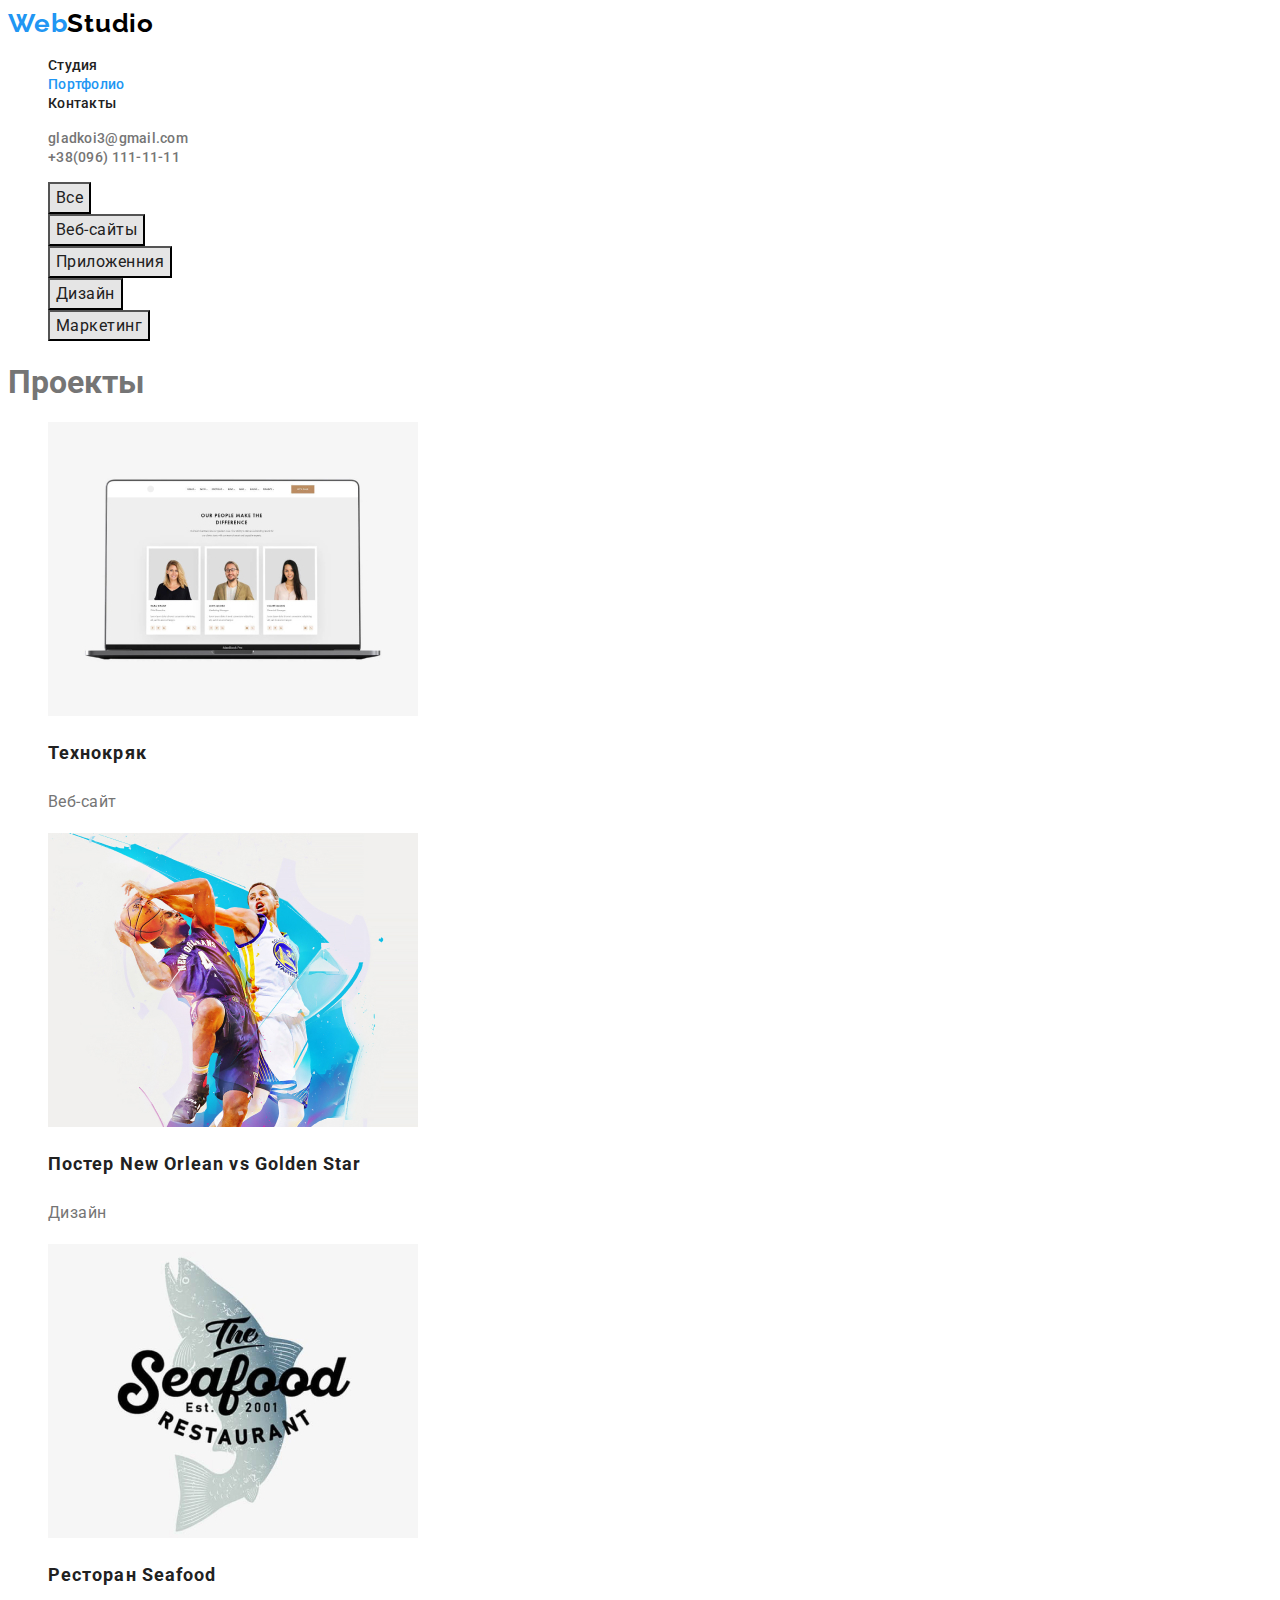
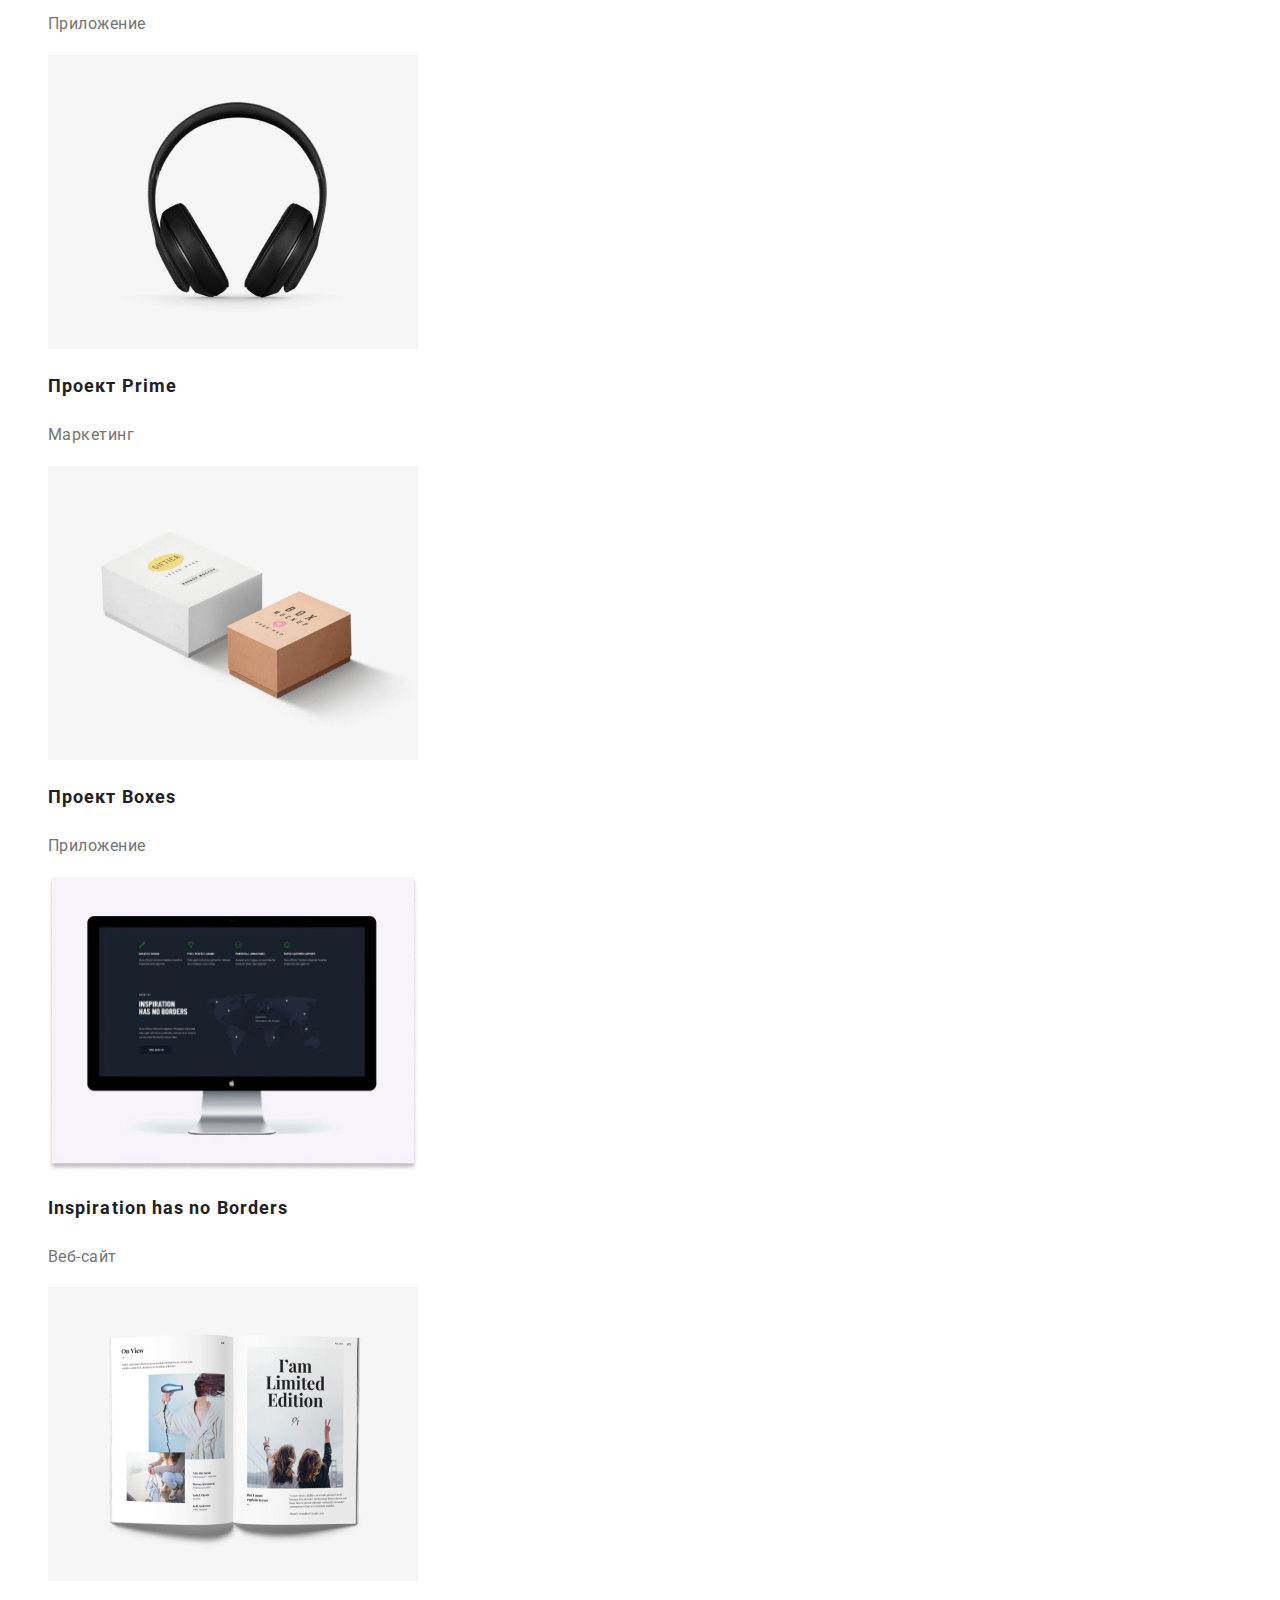
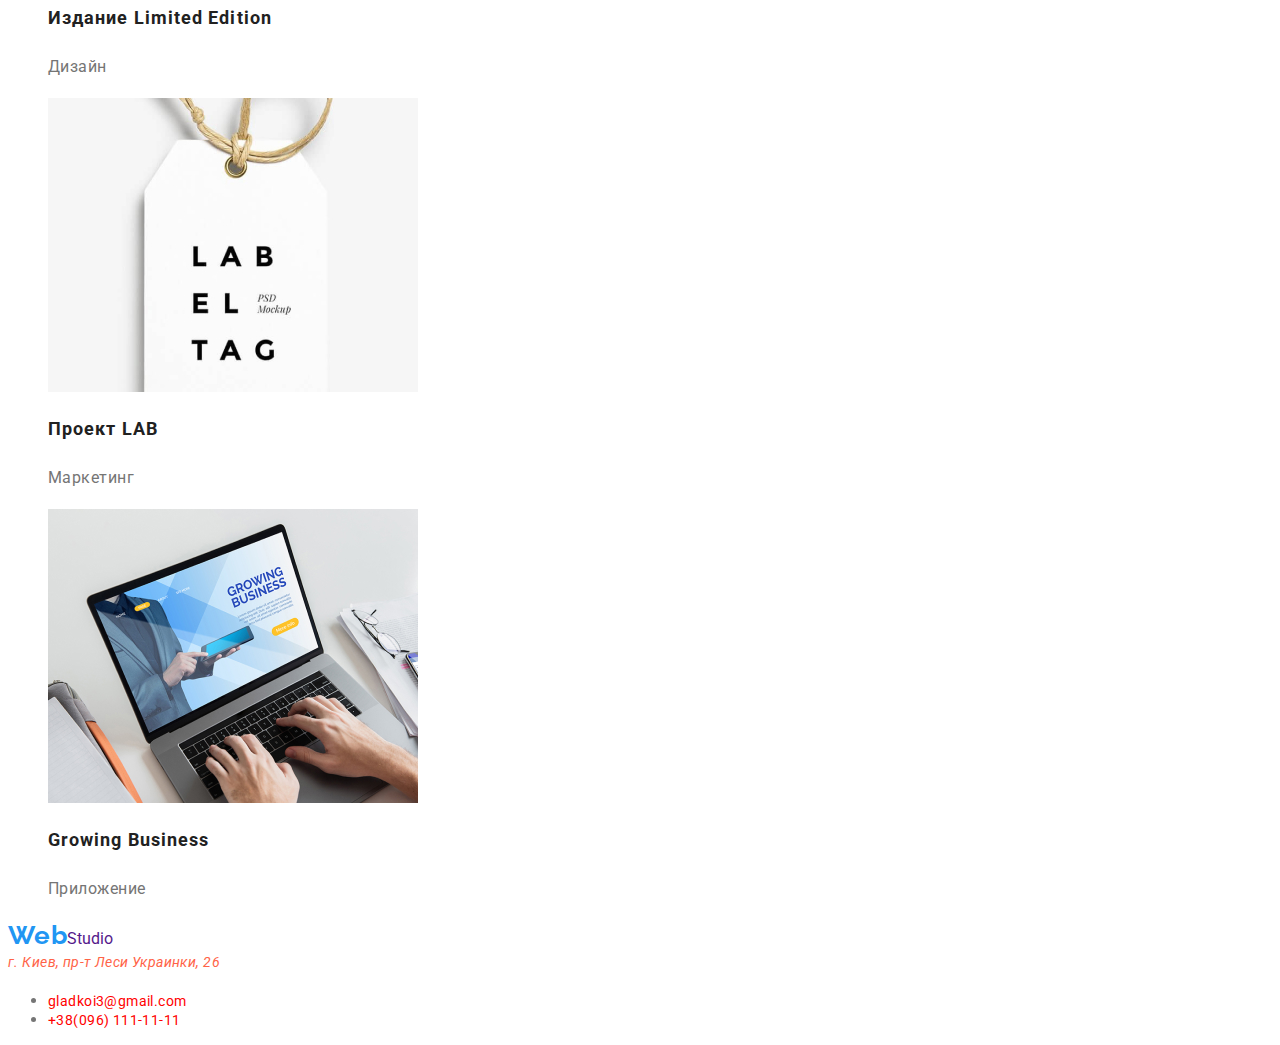
==== commit c07610ed: "почти" ====
--- a/portfolio.html
+++ b/portfolio.html
@@ -35,8 +35,8 @@
     <!-- Filters -->
     <section>
 
-        <ul>
-            <li><button type="button" class="filter">Все</button></li>
+        <ul class="list">
+            <li><button type="button" class="filter current">Все</button></li>
             <li><button type="button" class="filter">Веб-сайты</button></li>
             <li><button type="button" class="filter">Приложенния</button> </li>
             <li><button type="button" class="filter">Дизайн</button> </li>
@@ -48,7 +48,7 @@
 
         <h1>Проекты</h1>
 
-        <ul class="">
+        <ul class="list">
 
             <li>
                 <a href="">
--- a/css/css.css
+++ b/css/css.css
@@ -151,10 +151,7 @@
   color: red; /* rgba(255, 255, 255, 0.6);*/
   font-size: 14px;
 line-height: 1.19;
-
-
-letter-spacing: 0.03em;
-
+letter-spacing:0.03em;
 }
 
 
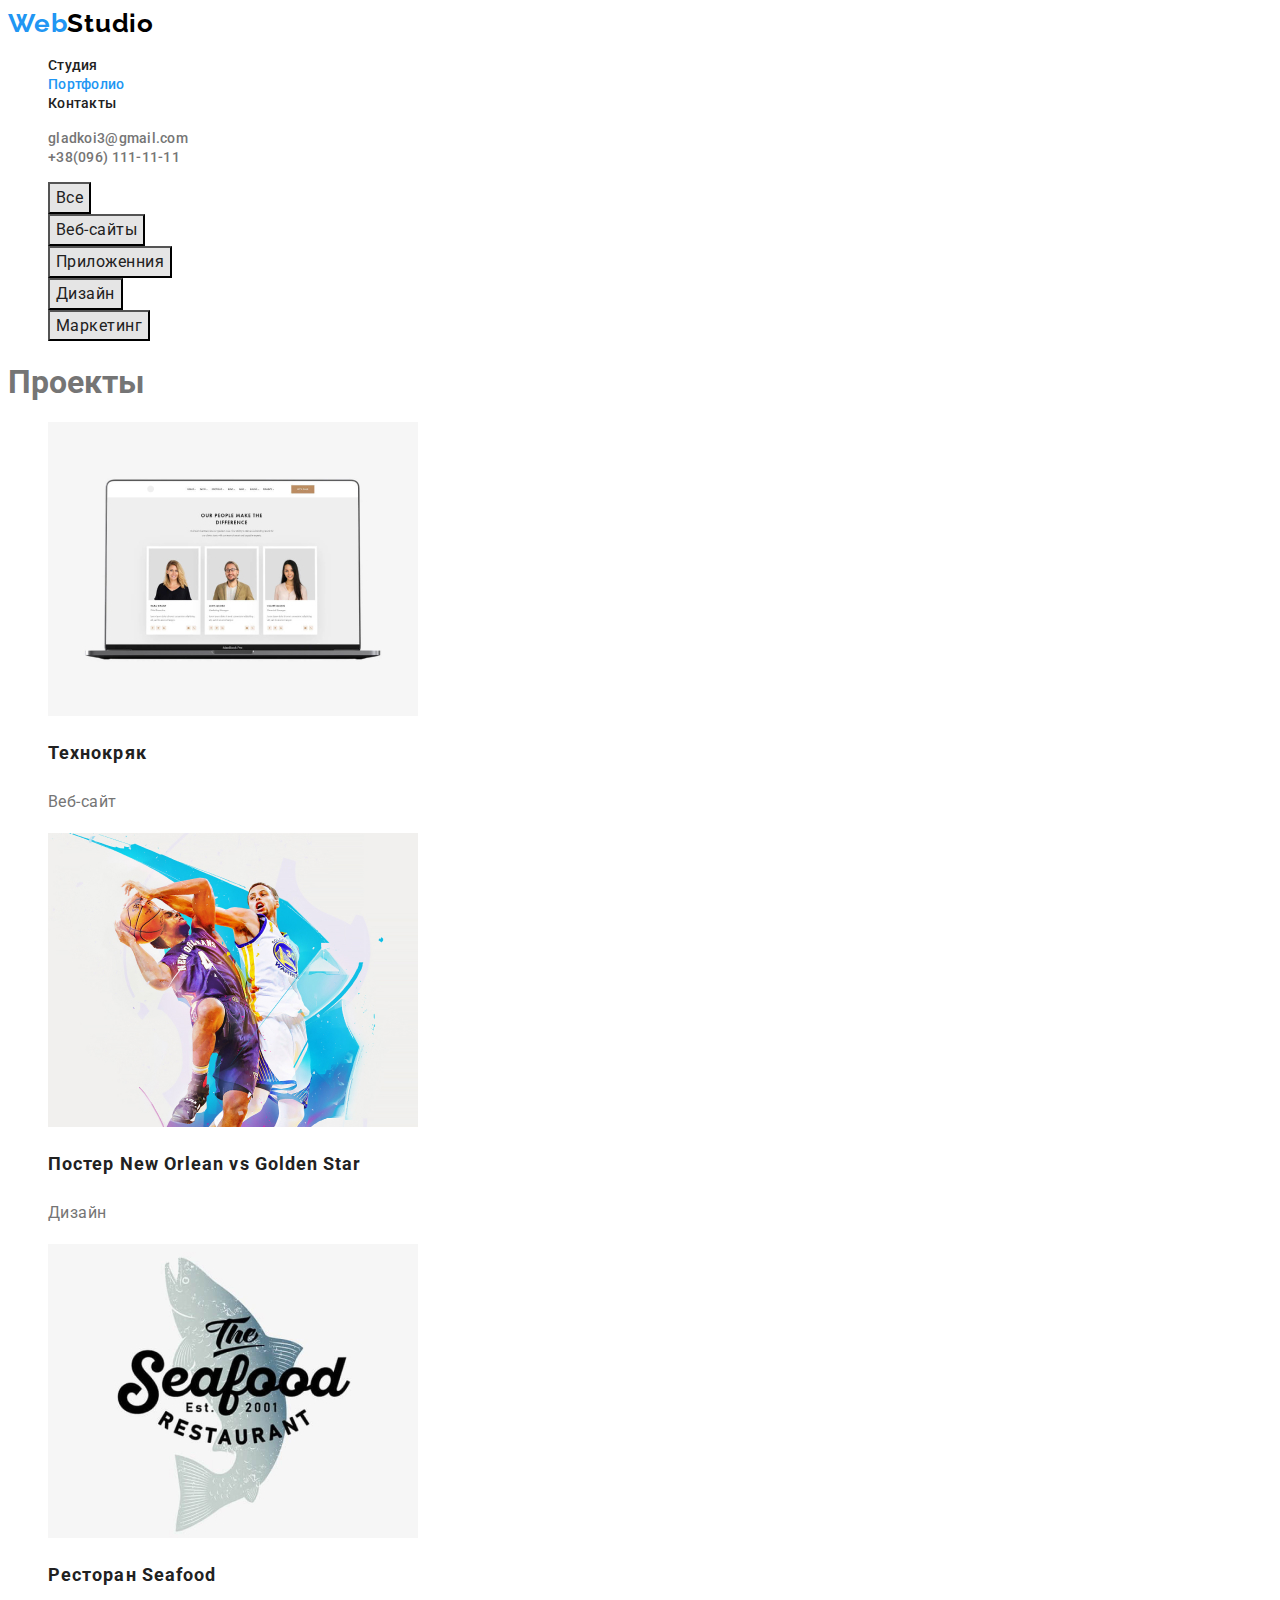
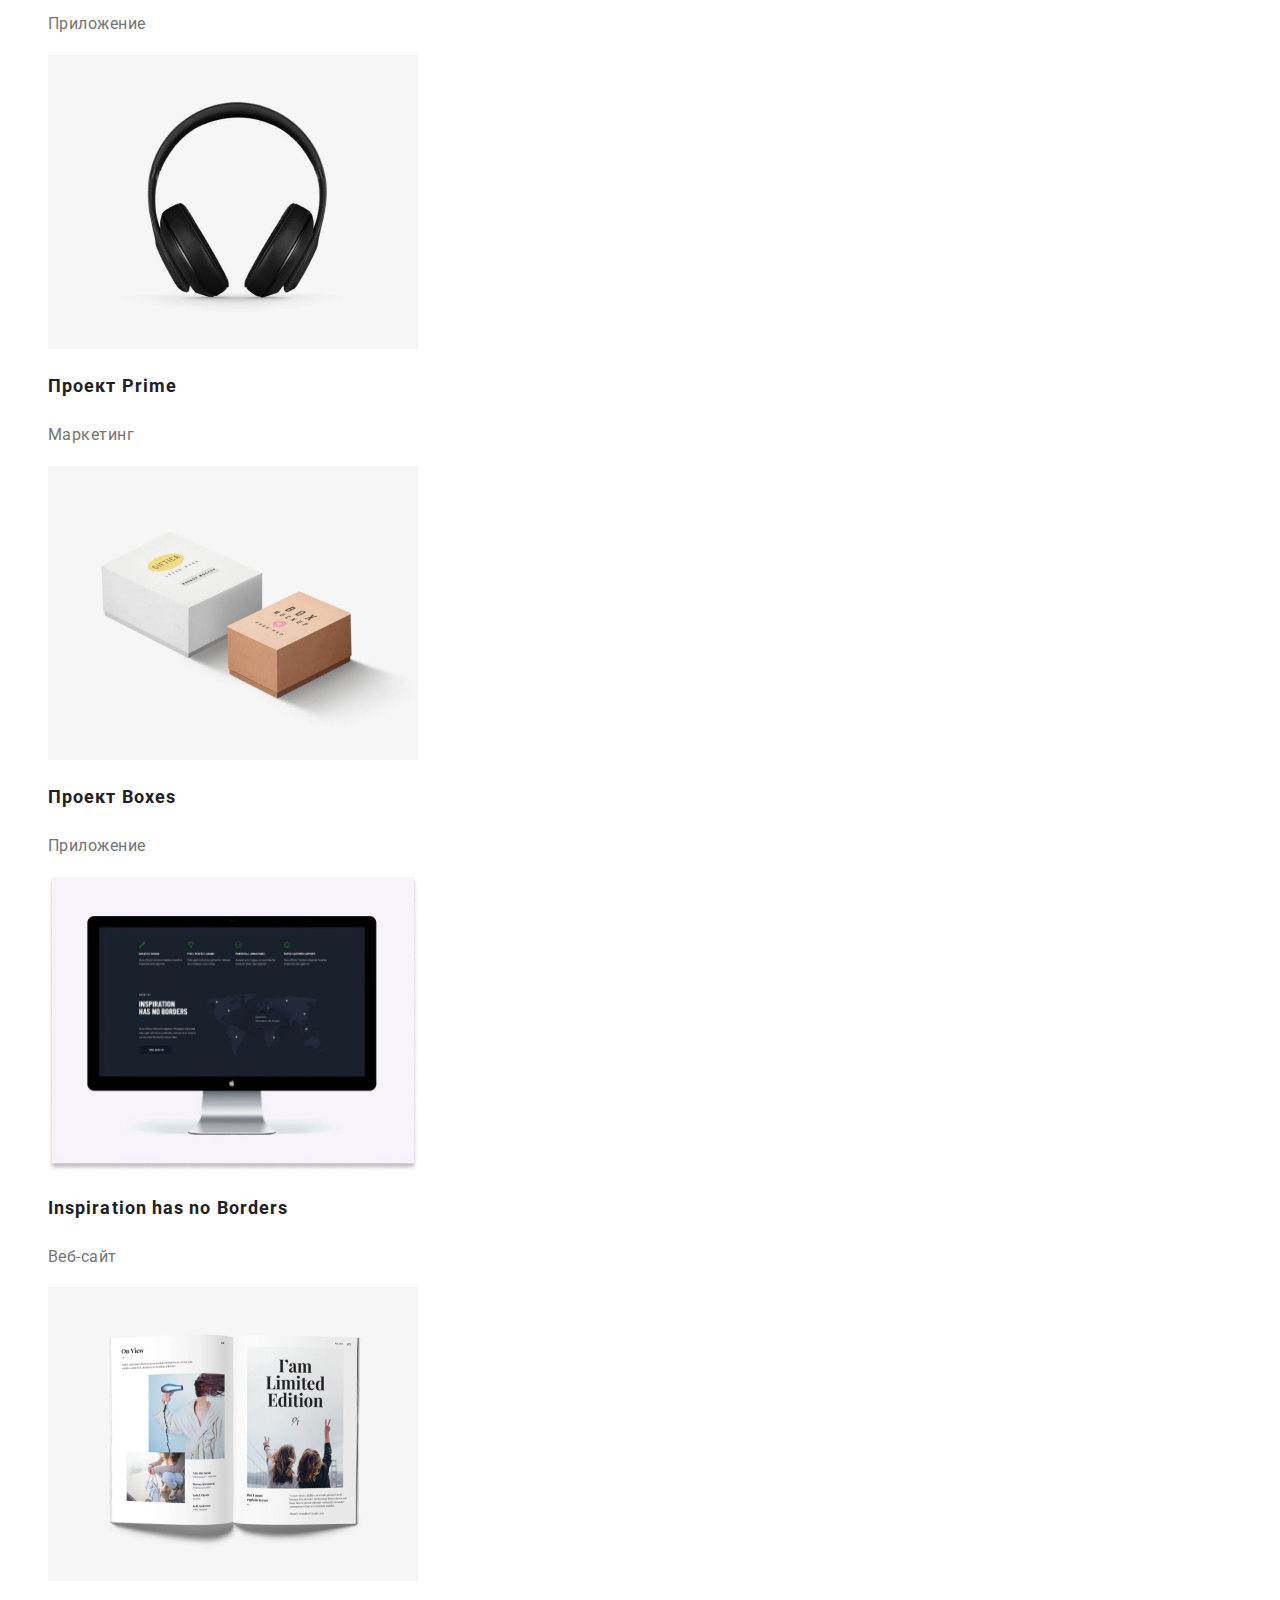
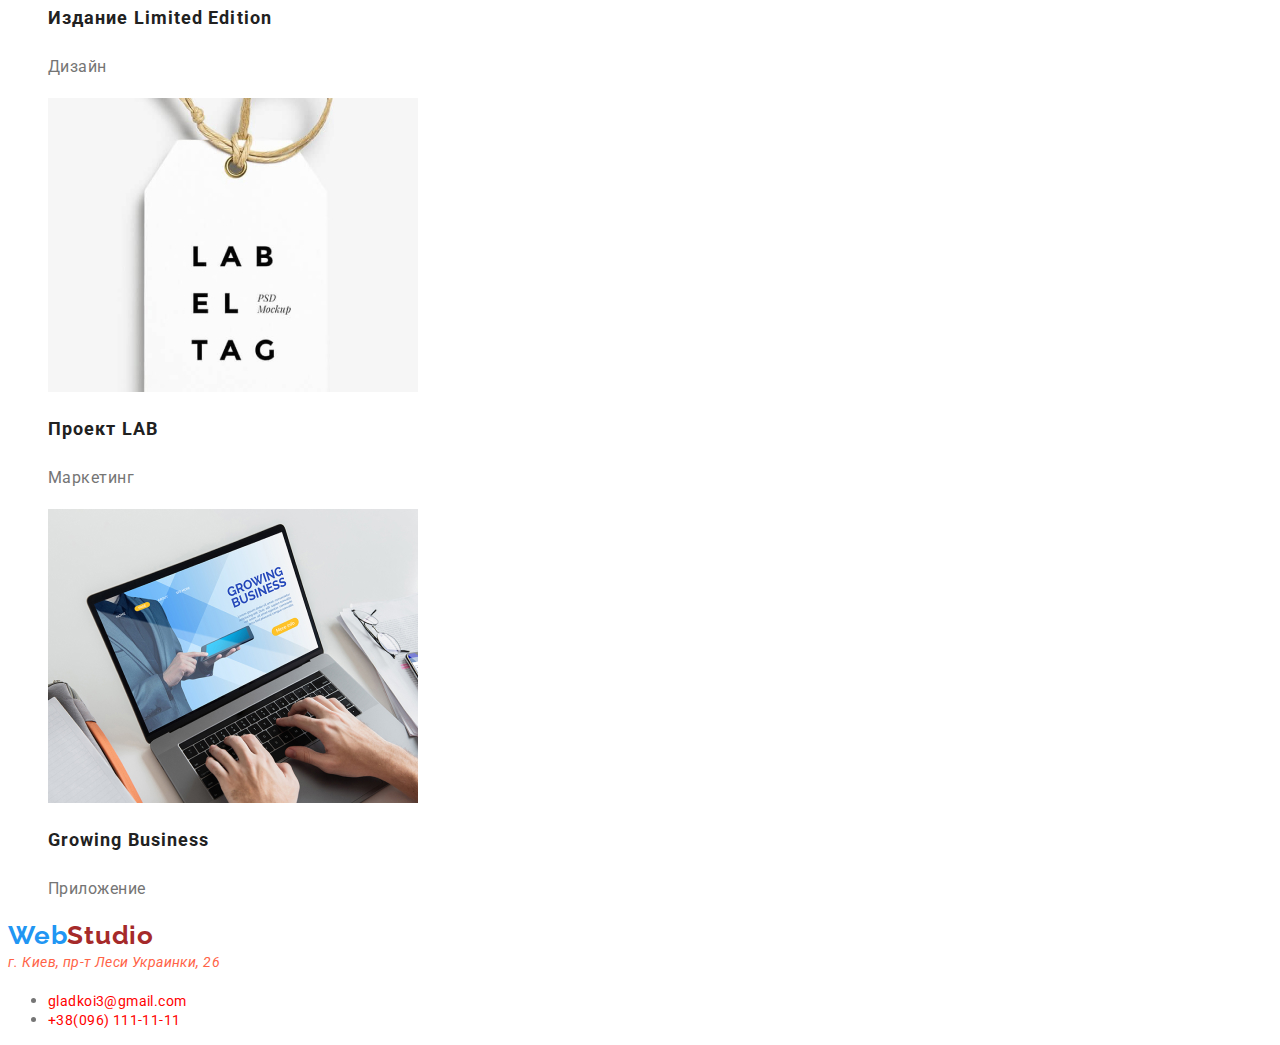
==== commit 42d47740: "кінець" ====
--- a/portfolio.html
+++ b/portfolio.html
@@ -130,7 +130,7 @@
 
     <!--Подвал-->
     <footer>
-        <a href="" class="logo"><span class="logo-accent">Web</span><span class="logo-text">Studio</span> </a>
+        <a href="" class="logo"><span class="logo-accent">Web</span><span class="logo-white">Studio</span></a>
         <address class="addres-text">г. Киев, пр-т Леси Украинки, 26</address>
         <ul class="footer">
             <!-- Ссылка на адрес электронной почты  -->
--- a/css/css.css
+++ b/css/css.css
@@ -1,7 +1,7 @@
 :root {
   --prymary-text-color: #757575;
-  --prymary-bg-color:#E5E5E5;
-  --minor-bg-color:#F5F4FA;
+  --prymary-bg-color: #e5e5e5;
+  --minor-bg-color: #f5f4fa;
   --title-text-color: #212121;
   --accent-color: #2196f3;
   --black-text: #000000;
@@ -98,42 +98,38 @@
   text-align: center;
   letter-spacing: 0.03em;
 }
-.advantages .text{
-  
-font-size: 14px;
-line-height: 1.71;
+.advantages .text {
+  font-size: 14px;
+  line-height: 1.71;
 }
 
- .advantages .title {
+.advantages .title {
   color: var(--title-text-color);
   font-weight: bold;
-font-weight: bold;
-font-size: 14px;
-line-height: 1.14;
-letter-spacing: 0.03em;
+  font-weight: bold;
+  font-size: 14px;
+  line-height: 1.14;
+  letter-spacing: 0.03em;
 }
 
 /* team*/
-.team .title{
+.team .title {
   color: var(--title-text-color);
   font-weight: 500;
-font-size: 16px;
-line-height: 1.19;
-letter-spacing: 0.03em;
-
-
+  font-size: 16px;
+  line-height: 1.19;
+  letter-spacing: 0.03em;
 }
 
-.team .text{
-font-size: 16px;
-line-height: 1.19;
-letter-spacing: 0.03em;
+.team .text {
+  font-size: 16px;
+  line-height: 1.19;
+  letter-spacing: 0.03em;
+}
 
-}
-}
 /* Стилізація підвалу(footer)*/
-.logo-text{
-  color: var(--white-text);
+.logo-white {
+  color: brown /* var(--white-text)*/;
   font-family: Raleway, cursive;
   letter-spacing: 0.03em;
   font-weight: bold;
@@ -141,30 +137,28 @@
   line-height: 1.19;
 }
 
-.addres-text{
+.addres-text {
   color: tomato /*var{var(--white-text)}*/;
   font-size: 14px;
-line-height: 1.71;
-letter-spacing: 0.03em;
+  line-height: 1.71;
+  letter-spacing: 0.03em;
 }
 .footer .link {
   color: red; /* rgba(255, 255, 255, 0.6);*/
   font-size: 14px;
-line-height: 1.19;
-letter-spacing:0.03em;
+  line-height: 1.19;
+  letter-spacing: 0.03em;
 }
-
-
 
 /* portfolio*/
 
-.filter{
-font-family: inherit;
-color: var(--title-text-color);
-background-color: var(--prymary-bg-color);
-font-size: 16px;
-line-height: 1.62;
-letter-spacing: 0.03em;
+.filter {
+  font-family: inherit;
+  color: var(--title-text-color);
+  background-color: var(--prymary-bg-color);
+  font-size: 16px;
+  line-height: 1.62;
+  letter-spacing: 0.03em;
 }
 
 .title-name {
@@ -172,11 +166,11 @@
   font-size: 18px;
   font-weight: bold;
   line-height: 2;
-  letter-spacing: 0.06em
+  letter-spacing: 0.06em;
 }
-.project-text{
+.project-text {
   color: var(--prymary-text-color);
   font-size: 16px;
-line-height: 1.87;
-letter-spacing: 0.03em;
-}+  line-height: 1.87;
+  letter-spacing: 0.03em;
+}
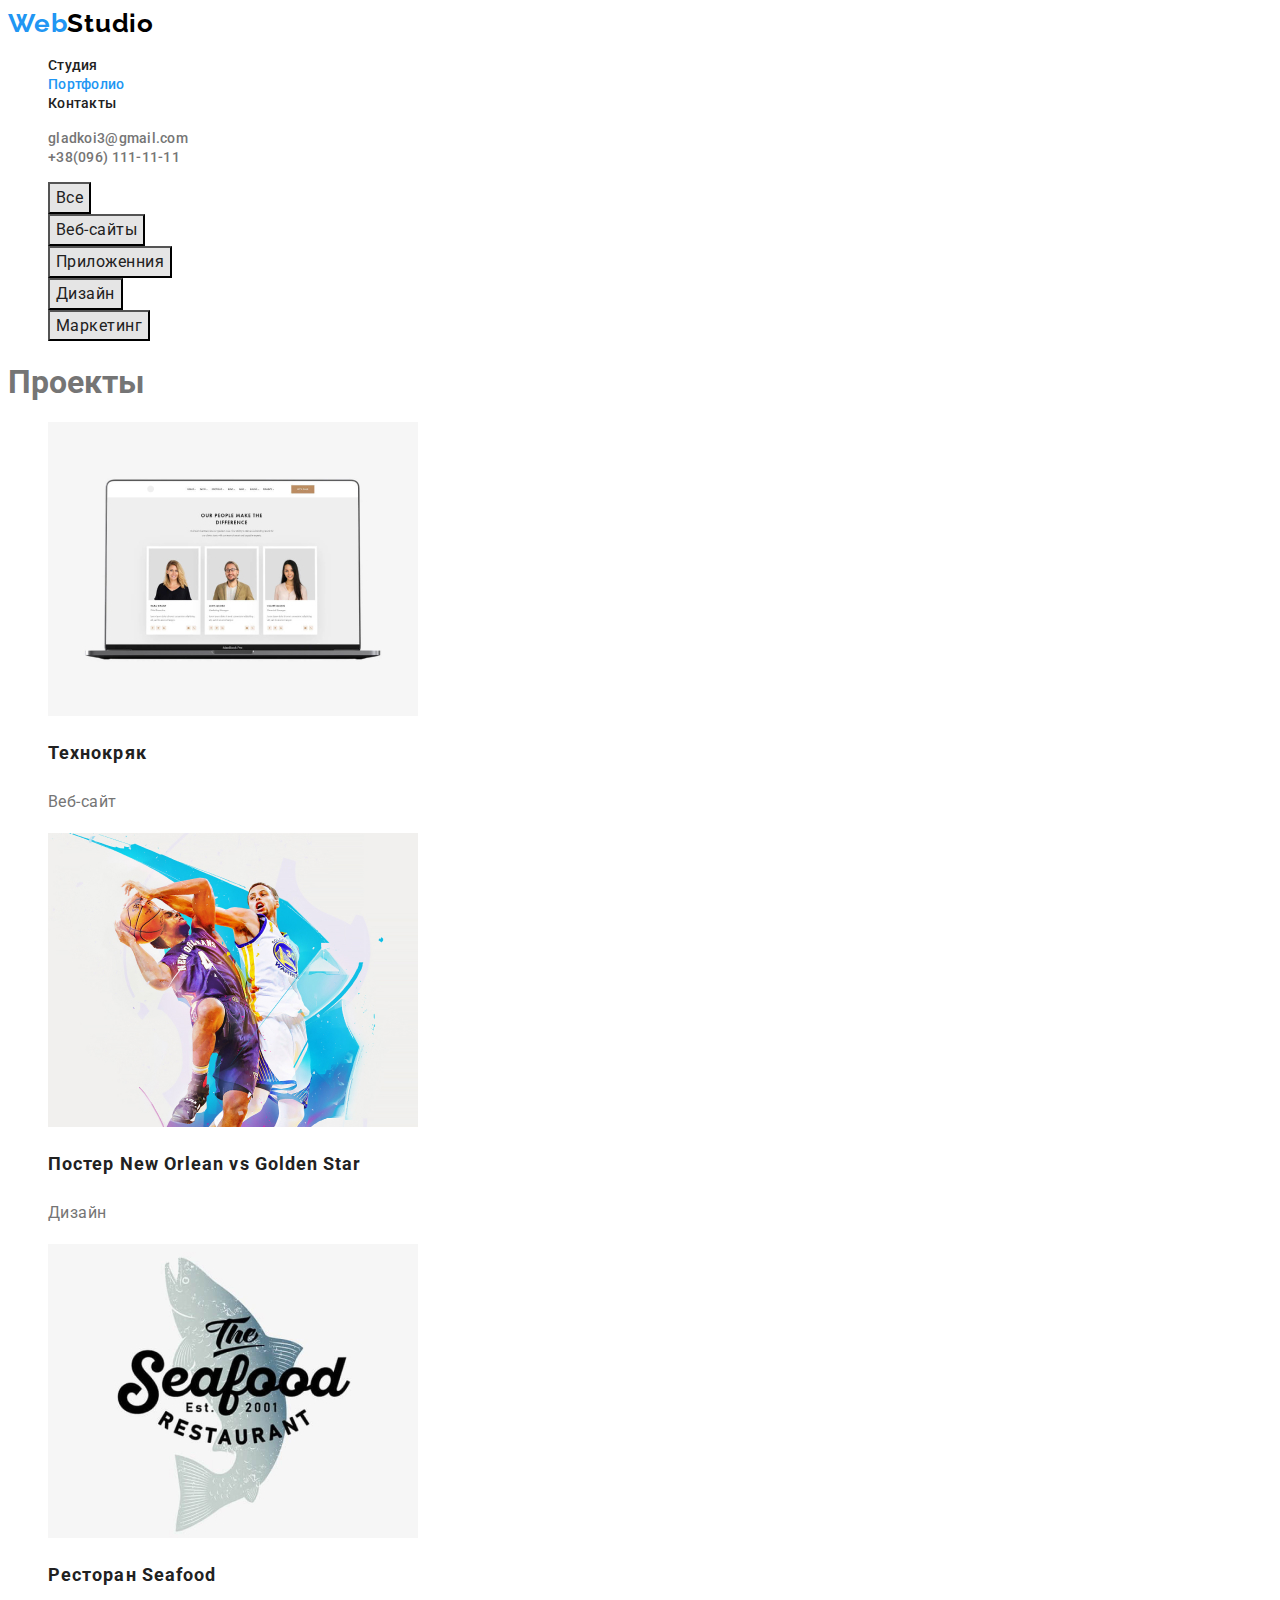
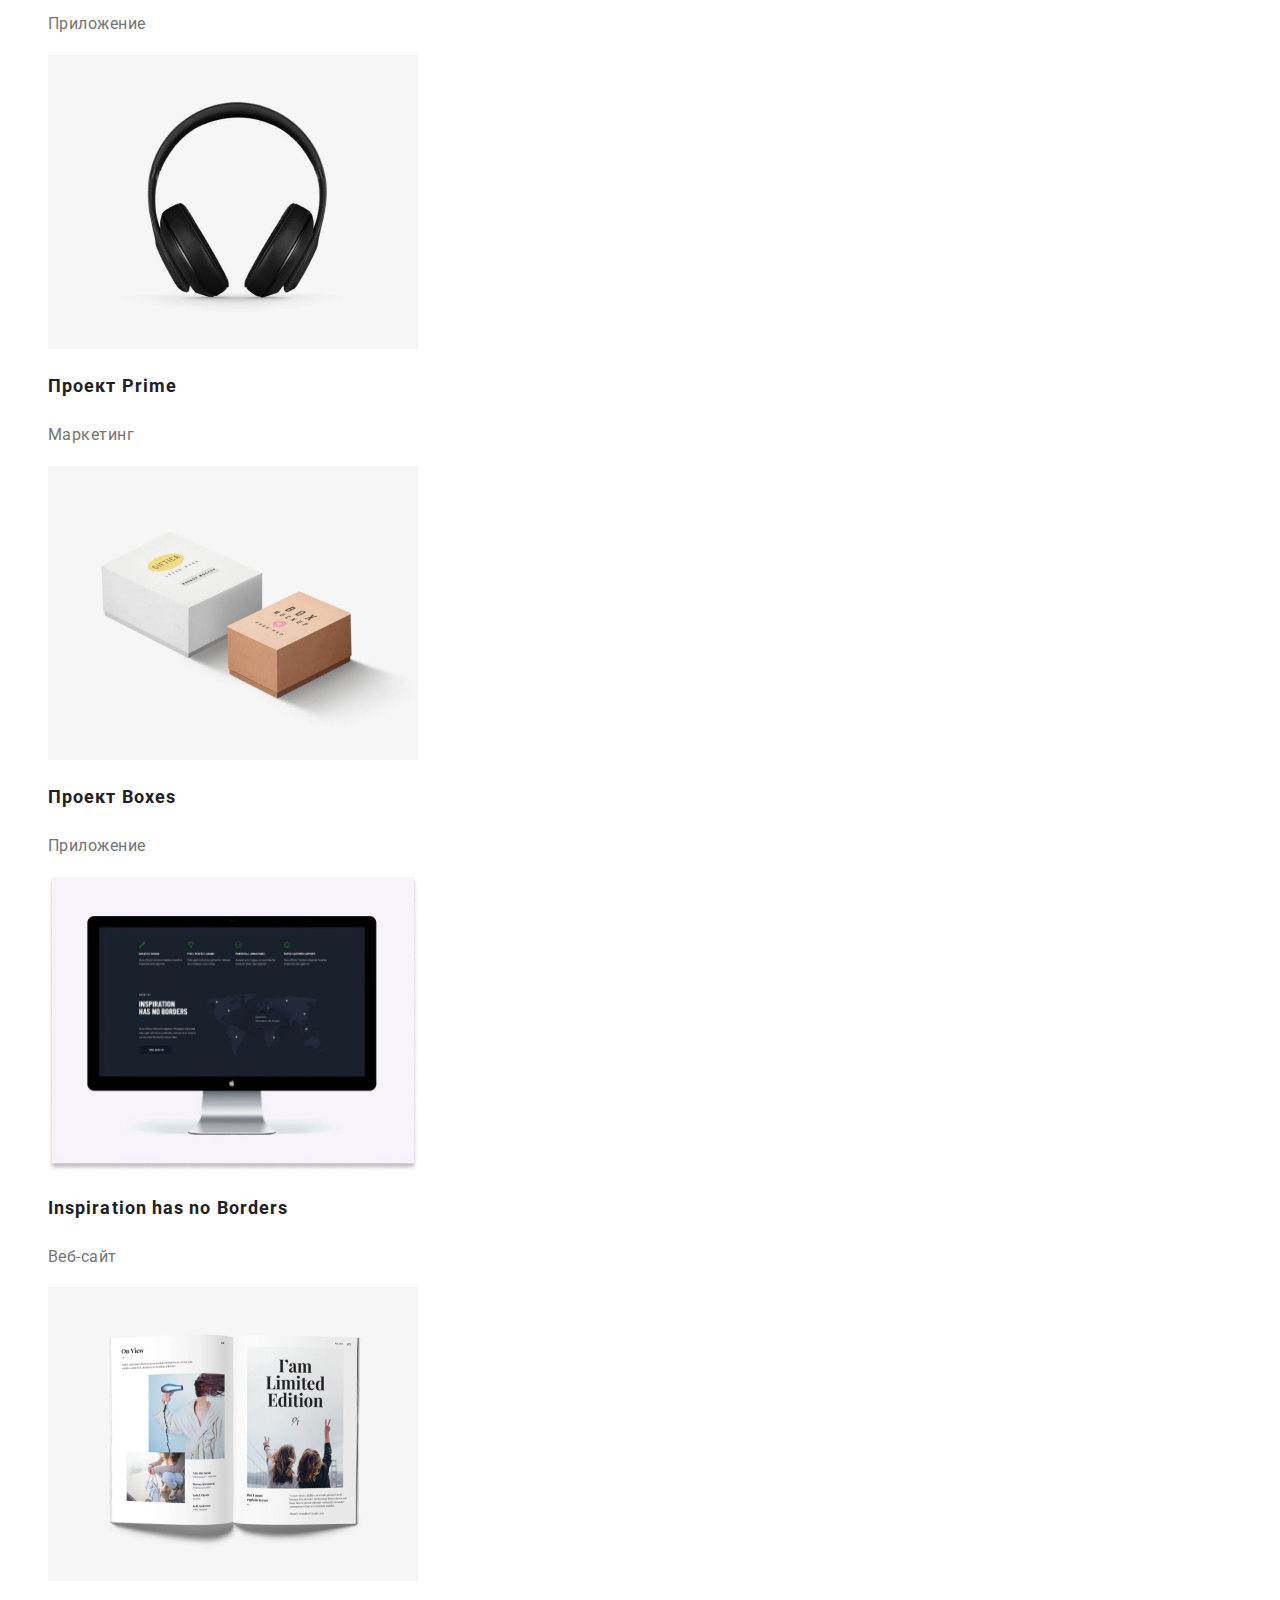
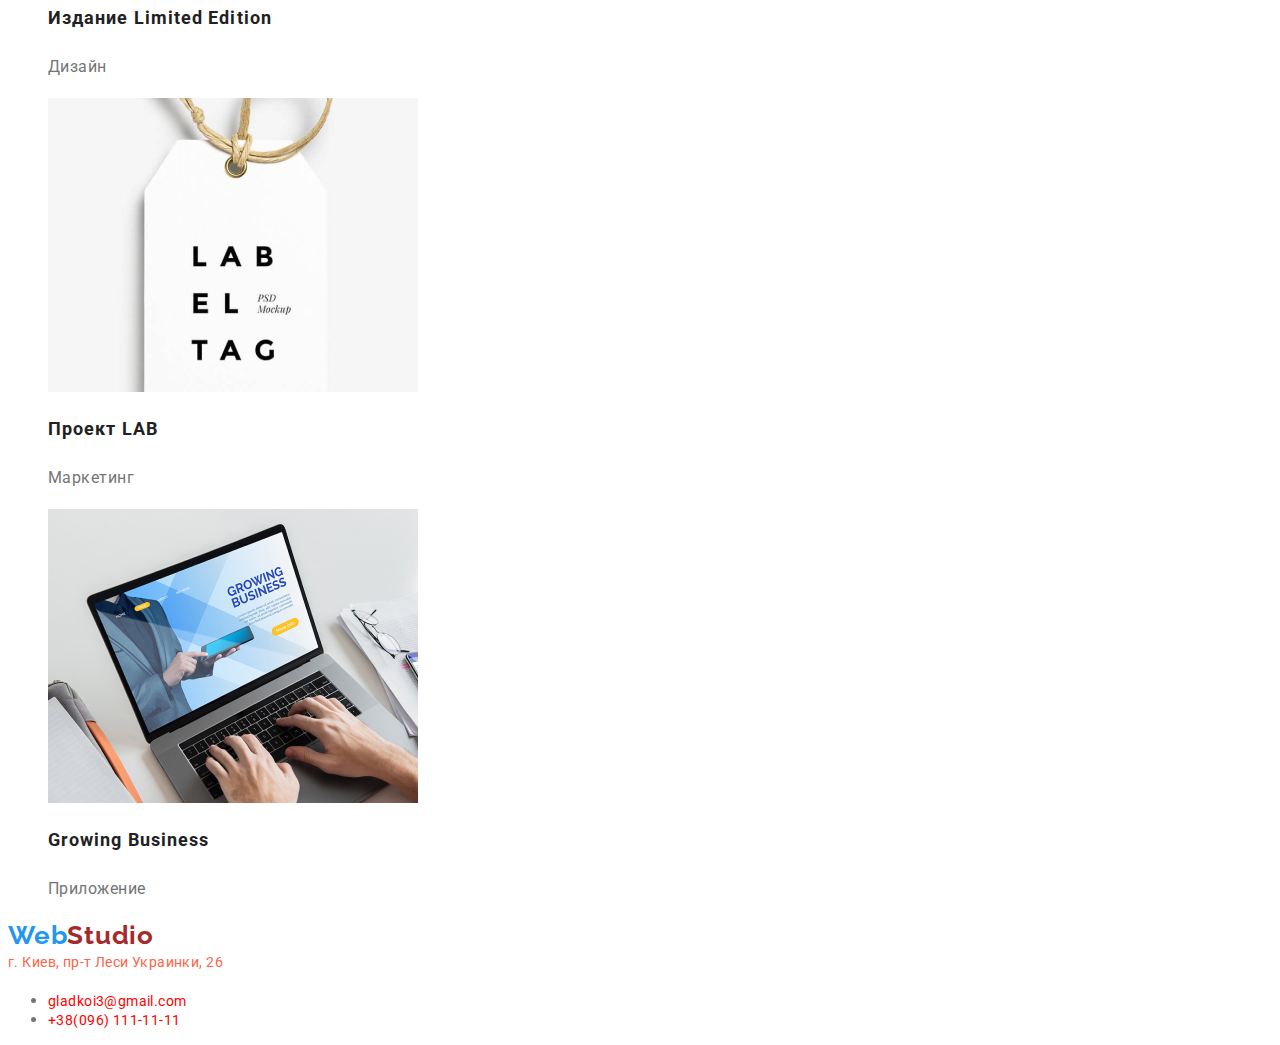
==== commit a56615c6: "Готово" ====
--- a/portfolio.html
+++ b/portfolio.html
@@ -31,103 +31,103 @@
             <li><a href="tel:+380961111111" class="link">+38(096) 111-11-11</a></li>
         </ul>
     </header>
+    <main>
+        <!-- Filters -->
+        <section>
 
-    <!-- Filters -->
-    <section>
-
-        <ul class="list">
-            <li><button type="button" class="filter current">Все</button></li>
-            <li><button type="button" class="filter">Веб-сайты</button></li>
-            <li><button type="button" class="filter">Приложенния</button> </li>
-            <li><button type="button" class="filter">Дизайн</button> </li>
-            <li><button type="button" class="filter">Маркетинг</button></li>
-        </ul>
+            <ul class="list">
+                <li><button type="button" class="filter current">Все</button></li>
+                <li><button type="button" class="filter">Веб-сайты</button></li>
+                <li><button type="button" class="filter">Приложенния</button> </li>
+                <li><button type="button" class="filter">Дизайн</button> </li>
+                <li><button type="button" class="filter">Маркетинг</button></li>
+            </ul>
 
 
-        <!-- Project -->
+            <!-- Project -->
 
-        <h1>Проекты</h1>
+            <h1>Проекты</h1>
 
-        <ul class="list">
+            <ul class="list">
 
-            <li>
-                <a href="">
-                    <img src="./portfolio-img/img.jpg" alt="Веб-сайт" width="370" height="294">
-                    <h2 class="title-name">Технокряк</h2>
-                    <p class="project-text">Веб-сайт</p>
-                </a>
-            </li>
+                <li>
+                    <a href="">
+                        <img src="./portfolio-img/img.jpg" alt="Веб-сайт" width="370" height="294">
+                        <h2 class="title-name">Технокряк</h2>
+                        <p class="project-text">Веб-сайт</p>
+                    </a>
+                </li>
 
-            <li>
-                <a href="">
-                    <img src="./portfolio-img/img1.jpg" alt="Дизайн" width="370" height="294">
-                    <h2 class="title-name">Постер New Orlean vs Golden Star</h2>
-                    <p class="project-text">Дизайн</p>
-                </a>
-            </li>
+                <li>
+                    <a href="">
+                        <img src="./portfolio-img/img1.jpg" alt="Дизайн" width="370" height="294">
+                        <h2 class="title-name">Постер New Orlean vs Golden Star</h2>
+                        <p class="project-text">Дизайн</p>
+                    </a>
+                </li>
 
-            <li>
-                <a href="">
-                    <img src="./portfolio-img/img2.jpg" alt="Приложение" width="370" height="294">
-                    <h2 class="title-name">Ресторан Seafood</h2>
-                    <p class="project-text">Приложение</p>
-                </a>
-            </li>
+                <li>
+                    <a href="">
+                        <img src="./portfolio-img/img2.jpg" alt="Приложение" width="370" height="294">
+                        <h2 class="title-name">Ресторан Seafood</h2>
+                        <p class="project-text">Приложение</p>
+                    </a>
+                </li>
 
-            <li>
-                <a href="">
-                    <img src="./portfolio-img/img3.jpg" alt="Маркетинг" width="370" height="294">
-                    <h2 class="title-name">Проект Prime</h2>
-                    <p class="project-text">Маркетинг</p>
-                </a>
-            </li>
+                <li>
+                    <a href="">
+                        <img src="./portfolio-img/img3.jpg" alt="Маркетинг" width="370" height="294">
+                        <h2 class="title-name">Проект Prime</h2>
+                        <p class="project-text">Маркетинг</p>
+                    </a>
+                </li>
 
-            <li>
-                <a href="">
-                    <img src="./portfolio-img/img4.jpg" alt="Приложение" width="370" height="294">
-                    <h2 class="title-name">Проект Boxes</h2>
-                    <p class="project-text">Приложение</p>
-                </a>
-            </li>
+                <li>
+                    <a href="">
+                        <img src="./portfolio-img/img4.jpg" alt="Приложение" width="370" height="294">
+                        <h2 class="title-name">Проект Boxes</h2>
+                        <p class="project-text">Приложение</p>
+                    </a>
+                </li>
 
-            <li>
-                <a href="">
-                    <img src="./portfolio-img/img5.jpg" alt="Веб-сайт" width="370" height="294">
-                    <h2 lang="en" class="title-name">Inspiration has no Borders</h2>
-                    <p class="project-text">Веб-сайт</p>
-                </a>
+                <li>
+                    <a href="">
+                        <img src="./portfolio-img/img5.jpg" alt="Веб-сайт" width="370" height="294">
+                        <h2 lang="en" class="title-name">Inspiration has no Borders</h2>
+                        <p class="project-text">Веб-сайт</p>
+                    </a>
 
-            </li>
+                </li>
 
-            <li>
-                <a href="">
-                    <img src="./portfolio-img/img6.jpg" alt="Дизайн" width="370" height="294">
-                    <h2 class="title-name">Издание Limited Edition</h2>
-                    <p class="project-text">Дизайн</p>
-                </a>
-            </li>
+                <li>
+                    <a href="">
+                        <img src="./portfolio-img/img6.jpg" alt="Дизайн" width="370" height="294">
+                        <h2 class="title-name">Издание Limited Edition</h2>
+                        <p class="project-text">Дизайн</p>
+                    </a>
+                </li>
 
-            <li>
-                <a href="">
-                    <img src="./portfolio-img/img7.jpg" alt="Маркетинг" width="370" height="294">
-                    <h2 class="title-name">Проект LAB</h2>
-                    <p class="project-text">Маркетинг</p>
-                </a>
-            </li>
+                <li>
+                    <a href="">
+                        <img src="./portfolio-img/img7.jpg" alt="Маркетинг" width="370" height="294">
+                        <h2 class="title-name">Проект LAB</h2>
+                        <p class="project-text">Маркетинг</p>
+                    </a>
+                </li>
 
-            <li>
-                <a href="">
-                    <img src="./portfolio-img/img8.jpg" alt="Приложение" width="370" height="294">
-                    <h2 lang="en" class="title-name">Growing Business</h2>
-                    <p class="project-text">Приложение</p>
-                </a>
-            </li>
+                <li>
+                    <a href="">
+                        <img src="./portfolio-img/img8.jpg" alt="Приложение" width="370" height="294">
+                        <h2 lang="en" class="title-name">Growing Business</h2>
+                        <p class="project-text">Приложение</p>
+                    </a>
+                </li>
 
-        </ul>
+            </ul>
 
 
-    </section>
-
+        </section>
+    </main>
     <!--Подвал-->
     <footer>
         <a href="" class="logo"><span class="logo-accent">Web</span><span class="logo-white">Studio</span></a>
--- a/css/css.css
+++ b/css/css.css
@@ -101,6 +101,7 @@
 .advantages .text {
   font-size: 14px;
   line-height: 1.71;
+  letter-spacing: 0.03em;
 }
 
 .advantages .title {
@@ -139,6 +140,7 @@
 
 .addres-text {
   color: tomato /*var{var(--white-text)}*/;
+  font-style: normal;
   font-size: 14px;
   line-height: 1.71;
   letter-spacing: 0.03em;
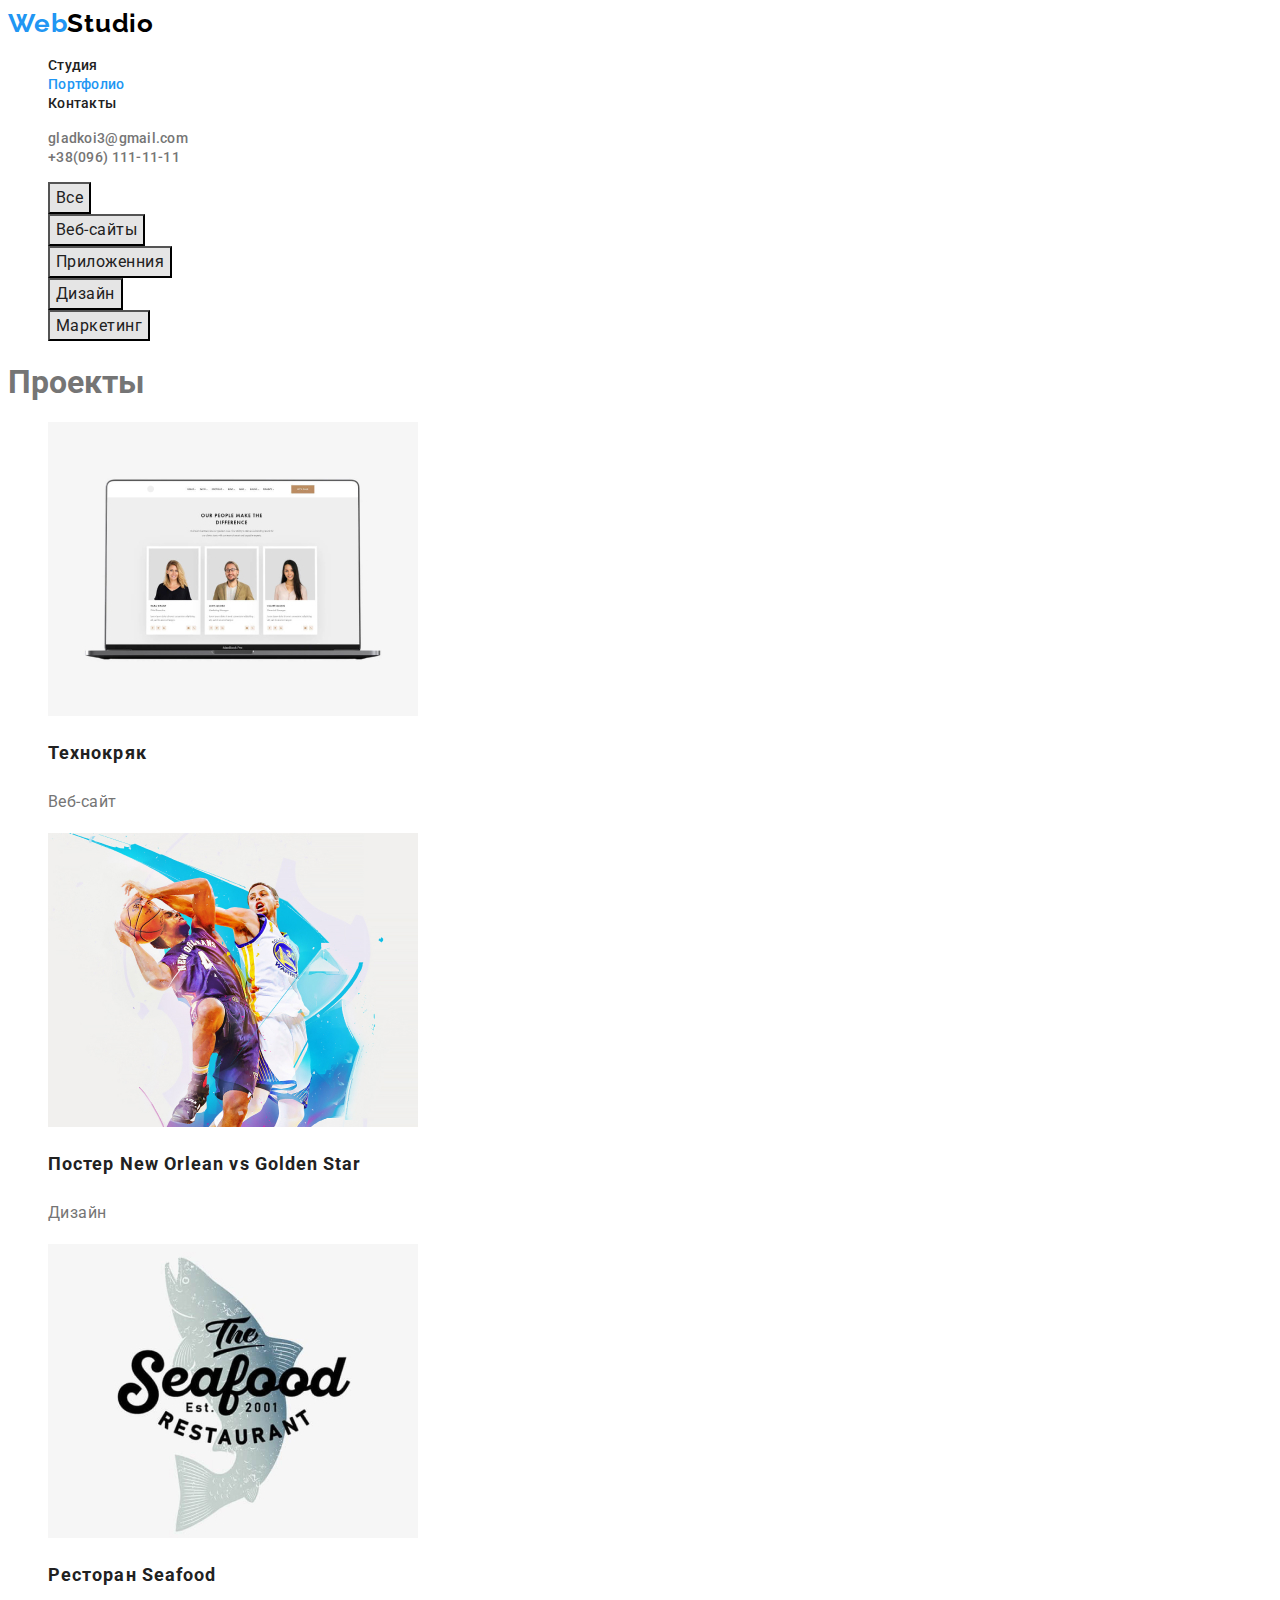
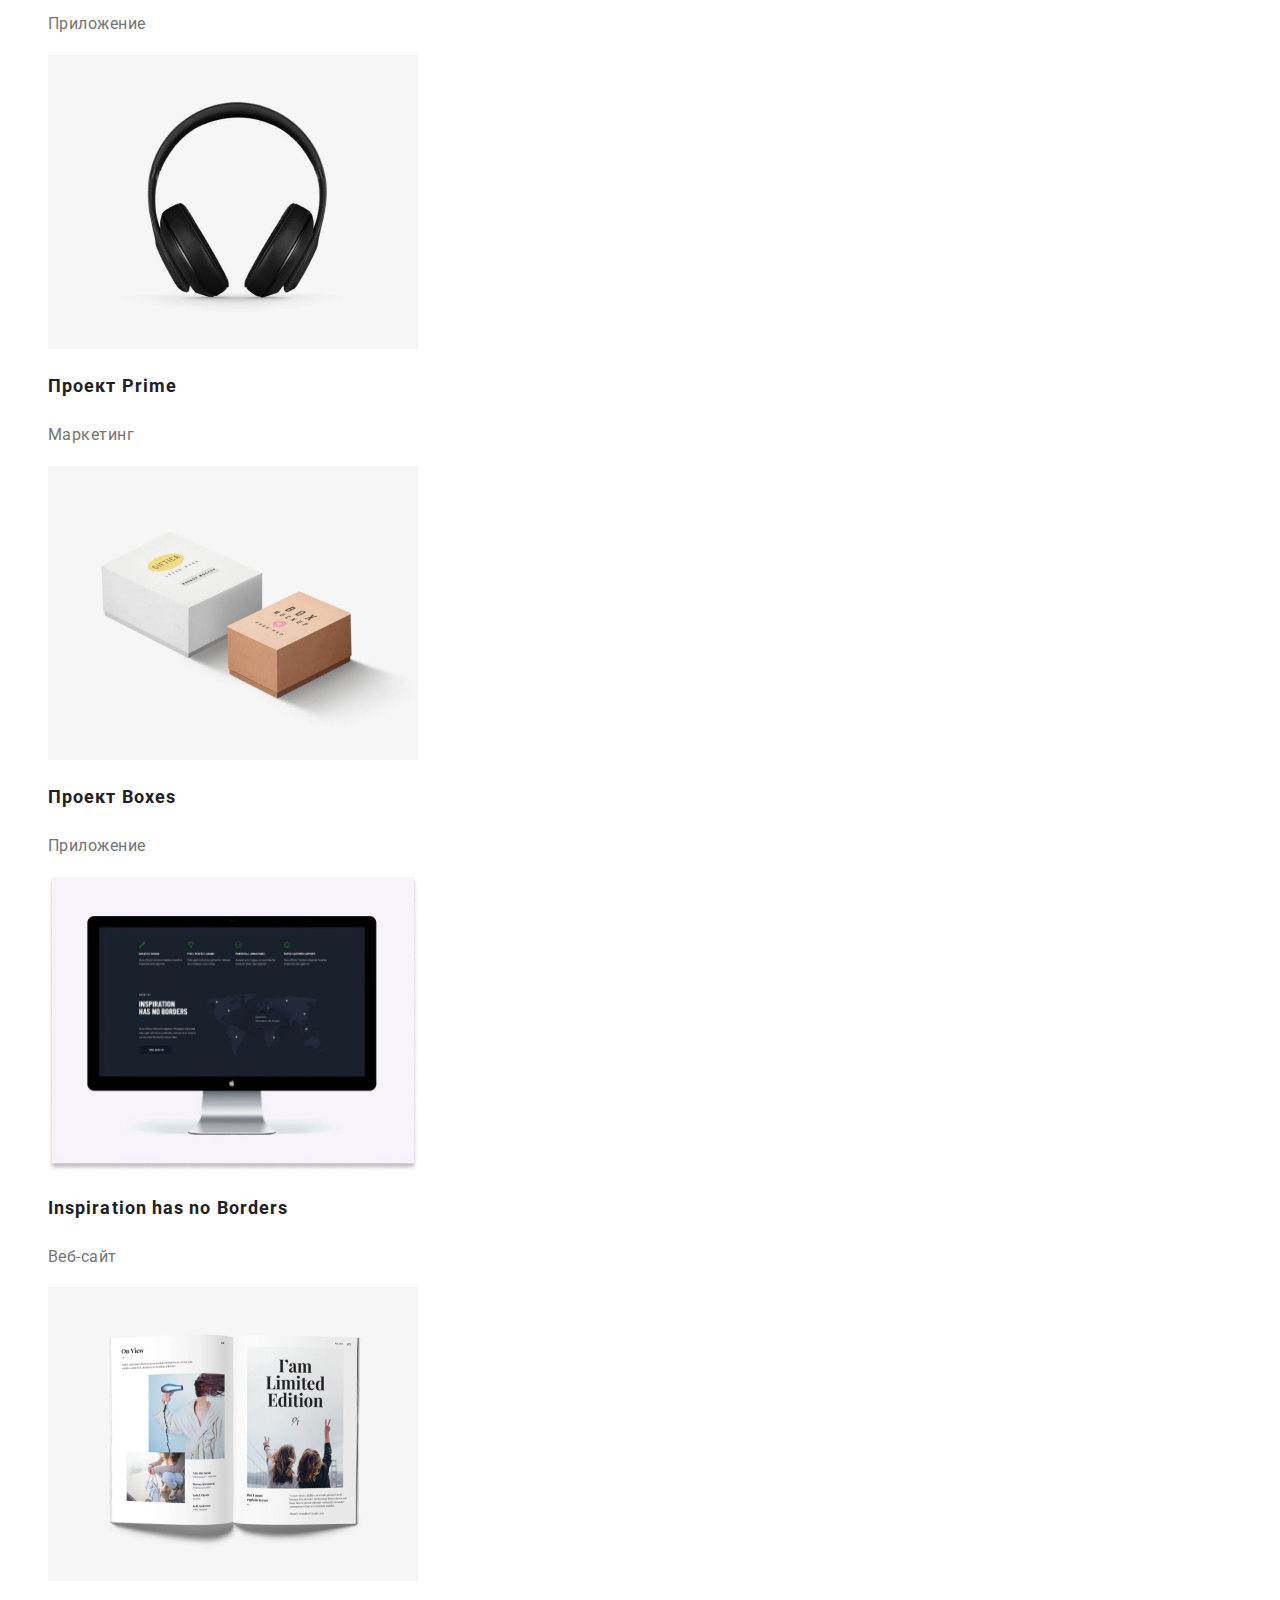
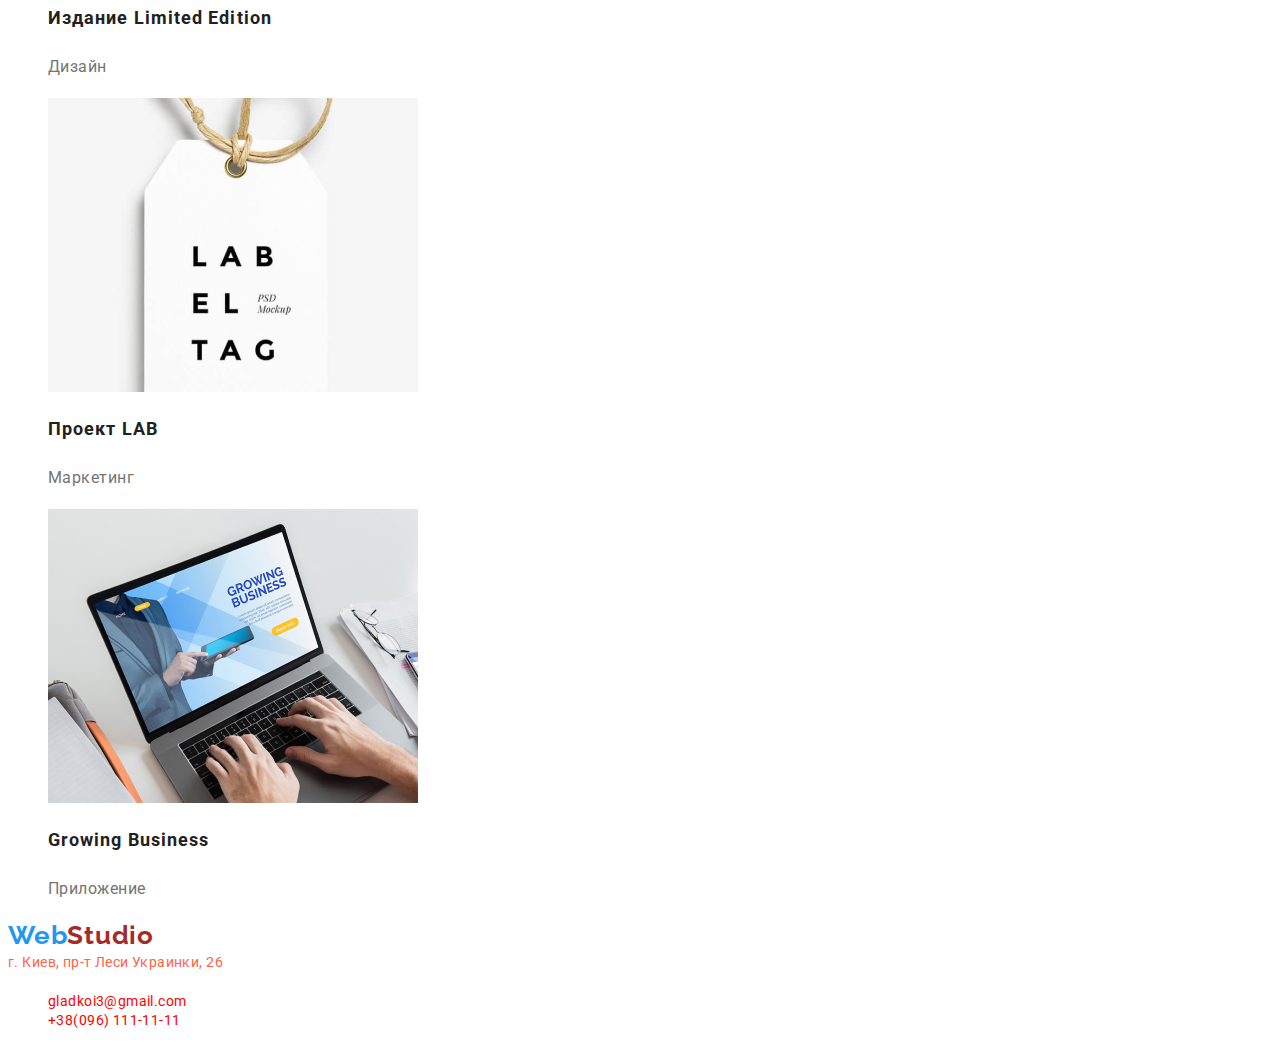
==== commit ea44ded9: "исправил" ====
--- a/portfolio.html
+++ b/portfolio.html
@@ -132,7 +132,7 @@
     <footer>
         <a href="" class="logo"><span class="logo-accent">Web</span><span class="logo-white">Studio</span></a>
         <address class="addres-text">г. Киев, пр-т Леси Украинки, 26</address>
-        <ul class="footer">
+        <ul class="footer list">
             <!-- Ссылка на адрес электронной почты  -->
             <li><a href="mailto:gladkoi3@gmail.com " class="link">gladkoi3@gmail.com</a></li>
             <!-- Ссылка на телефонный номер -->
